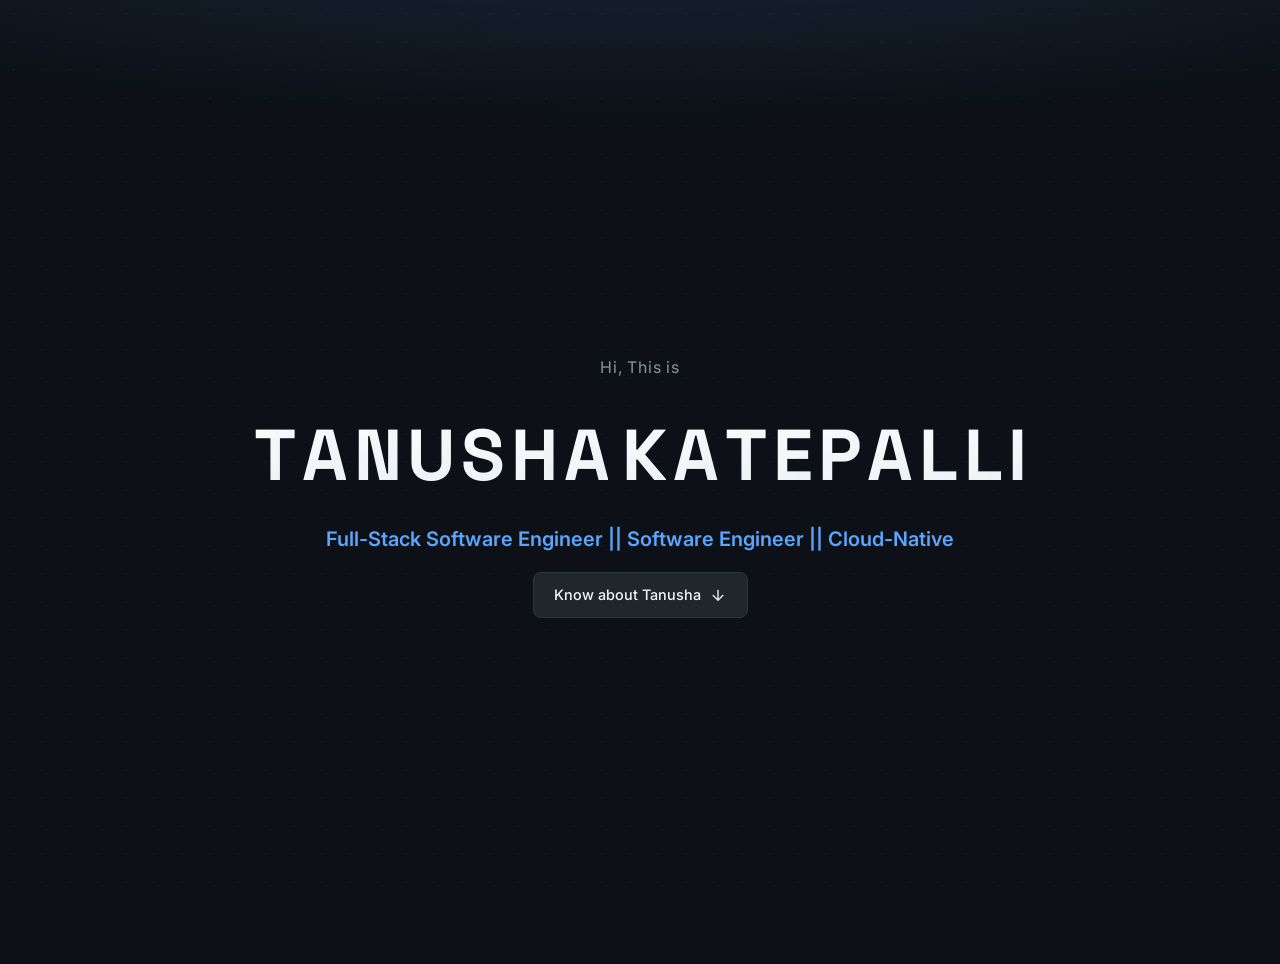
==== index.html @ 3b88a1b9 "Launch portfolio with AI chatbot and responsive design Add portfolio site with AI chatbot, styles, a" ====
<!DOCTYPE html>
<html lang="en" class="scroll-locked">
<head>
  <meta charset="UTF-8">
  <meta name="viewport" content="width=device-width, initial-scale=1.0">
  <meta name="description" content="Tanusha Katepalli - Software Engineer with 4+ years building scalable cloud-native applications. Full-Stack · React · Angular · Java · Go · AWS">
  <meta name="author" content="Tanusha Katepalli">
  <title>Tanusha Katepalli | Software Engineer</title>
  <link rel="preconnect" href="https://fonts.googleapis.com">
  <link rel="preconnect" href="https://fonts.gstatic.com" crossorigin>
  <link href="https://fonts.googleapis.com/css2?family=Inter:wght@400;500;600;700&family=JetBrains+Mono:wght@400;500&family=Space+Grotesk:wght@500;600;700&display=swap" rel="stylesheet">
  <link rel="stylesheet" href="styles.css">
  <!-- Open Graph / Social -->
  <meta property="og:type" content="website">
  <meta property="og:title" content="Tanusha Katepalli | Software Engineer">
  <meta property="og:description" content="Software Engineer with 4+ years building scalable cloud-native applications. Full-Stack · React · Angular · Java · Go · AWS">
  <meta property="og:url" content="https://tanushakatepalli.github.io/">
  <meta property="og:image" content="https://tanushakatepalli.github.io/og-image.png">
  <meta property="og:site_name" content="Tanusha Katepalli Portfolio">
  <meta name="twitter:card" content="summary_large_image">
  <meta name="twitter:title" content="Tanusha Katepalli | Software Engineer">
  <meta name="twitter:description" content="Software Engineer with 4+ years building scalable cloud-native applications.">
  <link rel="icon" type="image/svg+xml" href="favicon.svg">
</head>
<body class="scroll-locked">
  <div class="scroll-progress" aria-hidden="true">
    <div class="scroll-progress-track">
      <div class="scroll-progress-fill" id="scrollProgressFill"></div>
      <div class="scroll-progress-thumb" id="scrollProgressThumb" aria-hidden="true">
        <svg xmlns="http://www.w3.org/2000/svg" viewBox="0 0 24 24" aria-hidden="true">
          <path d="M20 18c1.1 0 2-.9 2-2V6c0-1.1-.9-2-2-2H4c-1.1 0-2 .9-2 2v10c0 1.1.9 2 2 2H0v2h24v-2h-4zM4 6h16v10H4V6z"/>
        </svg>
      </div>
    </div>
  </div>
  <nav class="nav">
    <div class="nav-inner">
      <a href="#" class="nav-logo">TK</a>
      <div class="nav-links">
        <a href="#about">Home</a>
        <a href="#about-content">About</a>
        <a href="#experience">Work</a>
        <a href="#skills">Skills</a>
        <a href="#projects">Projects</a>
        <a href="#contact">Contact</a>
        <a href="mailto:tanusha.katepalli@okstate.edu" class="nav-cta">Email Me</a>
      </div>
    </div>
  </nav>

  <div class="rocket-launch" id="rocketLaunch" aria-hidden="true">
    <span class="rocket-emoji">🚀</span>
    <div class="rocket-trail"></div>
  </div>

  <div class="container">
    <header class="hero" id="about">
      <p class="hero-greeting">Hi, This is</p>
      <h1 class="hero-name">
        <span>T</span><span>A</span><span>N</span><span>U</span><span>S</span><span>H</span><span>A</span>
        <span class="hero-space" aria-hidden="true"> </span>
        <span>K</span><span>A</span><span>T</span><span>E</span><span>P</span><span>A</span><span>L</span><span>L</span><span>I</span>
      </h1>
      <p class="hero-title">Full-Stack Software Engineer || Software Engineer || Cloud-Native</p>
      <div class="hero-cta-wrap">
        <a href="#about-content" class="know-more-btn" id="knowMoreBtn" aria-label="View Tanusha's details">
          <span>Know about Tanusha</span>
          <svg width="18" height="18" viewBox="0 0 24 24" fill="none" stroke="currentColor" stroke-width="2"><path d="M12 5v14M19 12l-7 7-7-7"/></svg>
        </a>
      </div>
    </header>

    <div class="details-panel" id="detailsPanel">
    <nav class="hero-nav hero-nav-revealed">
      <a href="#experience">Work</a>
      <a href="#about-content">About</a>
      <a href="#skills">Skills</a>
      <a href="#projects">Projects</a>
      <a href="#contact">Contact</a>
    </nav>
    <!-- AI Chat - Inline section after hero -->
    <section class="ai-chat-section" id="ai-chat">
      <div class="ai-chat-panel" id="aiChatPanel">
        <div class="ai-chat-header">
          <span class="skill-badge">Ask About Tanusha</span>
        </div>
        <div class="ai-chat-intro">
          Hi! I'm here to answer questions about <strong>Tanusha</strong> - her experience at Viant & Amazon AWS, skills, projects, education, and how to get in touch. Try: "What are her skills?" or "Tell me about her work."
        </div>
        <div class="ai-chat-quicklinks">
          <a href="#experience">Work</a>
          <a href="#about-content">About me</a>
          <a href="#skills">Skills</a>
          <a href="#contact">Contact</a>
        </div>
        <div class="ai-chat-messages" id="aiChatMessages"></div>
        <div class="ai-chat-typing" id="aiChatTyping">
          <span class="ai-chat-typing-emoji">👩‍💻</span>
          <span class="ai-chat-typing-bubble">
            <span class="ai-chat-typing-dot"></span>
            <span class="ai-chat-typing-dot"></span>
            <span class="ai-chat-typing-dot"></span>
          </span>
          <span class="ai-chat-typing-text">typing...</span>
        </div>
        <div class="ai-chat-input-wrap">
          <form id="aiChatForm">
            <input type="text" class="ai-chat-input" id="aiChatInput" placeholder="Ask anything about Tanusha..." autocomplete="off">
            <button type="submit" class="ai-chat-submit" id="aiChatSubmit" title="Send" aria-label="Send message">
              <span class="ai-chat-emoji">👩‍💻</span>
            </button>
          </form>
        </div>
      </div>
    </section>

    <div class="scroll-reveal-content" id="scrollRevealContent">
    <section id="about-content" class="section">
      <h2 class="section-title section-title--about">About</h2>
      <div class="section-content">
      <div class="summary">
        <strong>Building scalable apps, websites, and distributed systems.</strong> Software Engineer with 4+ years of experience across frontend, backend, and cloud. Skilled in React, Angular, Java, Python, Go, GraphQL, and AWS/GCP. Uses AI daily to accelerate development and stay at the forefront as the field blooms. Proven ability to improve system reliability, enhance performance, and deliver high-quality features end-to-end.
      </div>
      <div class="tech-strip">
        <span>React</span><span>Angular</span><span>Java</span><span>Go</span><span>GraphQL</span><span>Python</span><span>AWS</span><span>GCP</span><span>Docker</span><span>Kubernetes</span><span>Playwright</span><span>Selenium</span>
      </div>
      <div class="contact-bar" style="justify-content: center; margin-top: 1.5rem;">
        <span class="contact-link">
          <svg width="16" height="16" viewBox="0 0 24 24" fill="none" stroke="currentColor" stroke-width="2"><path d="M21 10c0 7-9 13-9 13s-9-6-9-13a9 9 0 0 1 18 0z"/><circle cx="12" cy="10" r="3"/></svg>
          Irvine, CA
        </span>
        <a href="mailto:tanusha.katepalli@okstate.edu" class="contact-link">
          <svg width="16" height="16" viewBox="0 0 24 24" fill="none" stroke="currentColor" stroke-width="2"><path d="M4 4h16c1.1 0 2 .9 2 2v12c0 1.1-.9 2-2 2H4c-1.1 0-2-.9-2-2V6c0-1.1.9-2 2-2z"/><polyline points="22,6 12,13 2,6"/></svg>
          Email
        </a>
        <a href="tel:+14053853346" class="contact-link">
          <svg width="16" height="16" viewBox="0 0 24 24" fill="none" stroke="currentColor" stroke-width="2"><path d="M22 16.92v3a2 2 0 0 1-2.18 2 19.79 19.79 0 0 1-8.63-3.07 19.5 19.5 0 0 1-6-6 19.79 19.79 0 0 1-3.07-8.67A2 2 0 0 1 4.11 2h3a2 2 0 0 1 2 1.72 12.84 12.84 0 0 0 .7 2.81 2 2 0 0 1-.45 2.11L8.09 9.91a16 16 0 0 0 6 6l1.27-1.27a2 2 0 0 1 2.11-.45 12.84 12.84 0 0 0 2.81.7A2 2 0 0 1 22 16.92z"/></svg>
          Call
        </a>
        <a href="https://linkedin.com/in/tanushakatepalli/" target="_blank" rel="noopener" class="contact-link">
          <svg width="16" height="16" viewBox="0 0 24 24" fill="currentColor"><path d="M20.447 20.452h-3.554v-5.569c0-1.328-.027-3.037-1.852-3.037-1.853 0-2.136 1.445-2.136 2.939v5.667H9.351V9h3.414v1.561h.046c.477-.9 1.637-1.85 3.37-1.85 3.601 0 4.267 2.37 4.267 5.455v6.286zM5.337 7.433c-1.144 0-2.063-.926-2.063-2.065 0-1.138.92-2.063 2.063-2.063 1.14 0 2.064.925 2.064 2.063 0 1.139-.925 2.065-2.064 2.065zm1.782 13.019H3.555V9h3.564v11.452zM22.225 0H1.771C.792 0 0 .774 0 1.729v20.542C0 23.227.792 24 1.771 24h20.451C23.2 24 24 23.227 24 22.271V1.729C24 .774 23.2 0 22.222 0h.003z"/></svg>
          LinkedIn
        </a>
        <a href="https://github.com/ktanusha-git" target="_blank" rel="noopener" class="contact-link">
          <svg width="16" height="16" viewBox="0 0 24 24" fill="currentColor"><path d="M12 0c-6.626 0-12 5.373-12 12 0 5.302 3.438 9.8 8.207 11.387.599.111.793-.261.793-.577v-2.234c-3.338.726-4.033-1.416-4.033-1.416-.546-1.387-1.333-1.756-1.333-1.756-1.089-.745.083-.729.083-.729 1.205.084 1.839 1.237 1.839 1.237 1.07 1.834 2.807 1.304 3.492.997.107-.775.418-1.305.762-1.604-2.665-.305-5.467-1.334-5.467-5.931 0-1.311.469-2.381 1.236-3.221-.124-.303-.535-1.524.117-3.176 0 0 1.008-.322 3.301 1.23.957-.266 1.983-.399 3.003-.404 1.02.005 2.047.138 3.006.404 2.291-1.552 3.297-1.23 3.297-1.23.653 1.653.242 2.874.118 3.176.77.84 1.235 1.911 1.235 3.221 0 4.609-2.807 5.624-5.479 5.921.43.372.823 1.102.823 2.222v3.293c0 .319.192.694.801.576 4.765-1.589 8.199-6.086 8.199-11.386 0-6.627-5.373-12-12-12z"/></svg>
          GitHub
        </a>
      </div>
      </div>
    </section>

    <!-- Hover Cards - Pawel style -->
    <section class="section">
      <h2 class="section-title section-title--highlights">Highlights</h2>
      <div class="section-content">
      <div class="highlight-cards">
        <div class="highlight-card">
          <div class="highlight-card-label">Viant</div>
          <div class="highlight-card-title">Full-Stack · Ad-Tech</div>
          <div class="highlight-card-desc">Led company rebrand, refactored monoliths to Go microservices (42% throughput ↑), built React dashboards, and strengthened DevOps pipelines.</div>
        </div>
        <div class="highlight-card">
          <div class="highlight-card-label">Amazon AWS</div>
          <div class="highlight-card-title">SDE I · Cloud</div>
          <div class="highlight-card-desc">Developed Java microservices, CloudFormation, S3, Lambda. Achieved 100% metric coverage. On-call rotations across DynamoDB, S3.</div>
        </div>
        <div class="highlight-card">
          <div class="highlight-card-label">Research</div>
          <div class="highlight-card-title">OSU · Big Data</div>
          <div class="highlight-card-desc">Built Hadoop, MapReduce, Spark clusters. Conducted distributed computing analysis. Performance tuning and pipeline optimization.</div>
        </div>
      </div>
      </div>
    </section>

    <section class="section" id="experience">
      <h2 class="section-title section-title--experience">Work Experience</h2>
      <div class="section-content">
      <div class="card">
        <div class="card-header">
          <span class="card-title">Mid–Full-Stack Software Engineer</span>
          <span class="card-meta">May 2023 – Present</span>
        </div>
        <div class="card-subtitle">Viant · Irvine, California</div>
        <ul>
          <li>Managed and enhanced the Viant ad-tech platform, delivering full-stack features across Angular/React, Java, and Go while integrating backend microservices and data pipelines in AWS/GCP</li>
          <li>Led company-wide rebranding from "Adelphic" → "Viant", implementing large-scale changes across frontend, backend, and microservices; coordinated delivery across multiple engineering teams</li>
          <li>Served as Technical Project Lead for Data Integration & Ad-Targeting; translated SRS requirements into tasks, guided engineers, collaborated with Product, and successfully launched a high-impact customer-facing release</li>
          <li>Improved platform reliability by resolving customer issues during on-call rotations and performing deep debugging using AWS CloudWatch, DynamoDB, GCP logs, and distributed tracing tools</li>
          <li>Refactored monolithic Java services into Golang-based microservices, improving platform throughput by <span class="highlight">42%</span> and reducing latency using AWS Lambda, API Gateway, and EventBridge</li>
          <li>Migrated legacy workloads to serverless Go microservices, achieving full feature parity, enhancing scalability, and reducing infrastructure overhead by <span class="highlight">35%</span></li>
          <li>Built responsive React.js dashboards with Redux for campaign analytics, improving UI speed and API communication efficiency by <span class="highlight">50%</span></li>
          <li>Implemented OpenTelemetry in Go services to standardize observability, cutting incident resolution time by <span class="highlight">30%</span> and improving system visibility for engineering teams</li>
          <li>Strengthened DevOps pipelines by integrating Jenkins-based CI/CD automation and IAM-driven access controls, reducing deployment cycle time from hours to minutes</li>
        </ul>
      </div>
      <div class="card">
        <div class="card-header">
          <span class="card-title">Software Developer Engineer I</span>
          <span class="card-meta">Feb 2022 – Apr 2023</span>
        </div>
        <div class="card-subtitle">Amazon, AWS · Seattle</div>
        <ul>
          <li>Developed and maintained scalable Java-based microservices with strong focus on requirement clarification, high-quality code, unit/integration testing, logging, dashboards, and CI/CD deployment pipelines</li>
          <li>Improved security and platform reliability by resolving AppSec tickets and building CloudFormation-based EC2 security infrastructure integrated with Amazon S3</li>
          <li>Built metric-driven traffic analysis using Java and AWS CloudWatch, enabling OPS teams to quickly identify load patterns and streamline operational workflows</li>
          <li>Designed and delivered an asynchronous feature service using Java, AWS Lambda, and S3, implementing SDC configurations (JSON/Ruby) to automate allow-listing and account-ID configuration for internal teams</li>
          <li>Enhanced monitoring accuracy by developing Input Metrics (Document Entity Density & Document Input Metrics) using Java and CloudWatch, achieving <span class="highlight">100%</span> metric reporting coverage</li>
          <li>Supported production systems through on-call rotations, proactively resolving canary failures and customer-impacting issues across AWS services including DynamoDB, S3, and Lambda</li>
        </ul>
      </div>
      <div class="card">
        <div class="card-header">
          <span class="card-title">Research Assistant</span>
          <span class="card-meta">Aug 2021 – Dec 2021</span>
        </div>
        <div class="card-subtitle">Oklahoma State University · Stillwater</div>
        <ul>
          <li>Built and managed Hadoop, MapReduce, and Spark clusters to support large-scale data processing and performance benchmarking</li>
          <li>Conducted experimental analysis on distributed computing workloads, focusing on throughput, latency, and resource optimization</li>
          <li>Performed cluster performance tuning, including memory profiling, job scheduling adjustments, and improving data pipeline efficiency</li>
          <li>Collaborated with faculty and graduate researchers to design experiments, collect results, and document findings for academic reports</li>
        </ul>
      </div>
      <div class="card">
        <div class="card-header">
          <span class="card-title">Teaching Assistant</span>
          <span class="card-meta">Aug 2020 – May 2021</span>
        </div>
        <div class="card-subtitle">Oklahoma State University · Stillwater</div>
        <ul>
          <li>Supported instruction for CS 1113 and CS 2133 by conducting weekly lab sessions and clarifying core programming concepts</li>
          <li>Held office hours to assist students with assignments, debugging, and exam grading</li>
          <li>Evaluated coursework, assignments, and examinations with consistent grading standards</li>
          <li>Collaborated with instructors to improve lab materials and enhance student learning experience</li>
        </ul>
      </div>
      </div>
    </section>

    <section class="section" id="skills">
      <div class="section-content section-content--skills">
      <div class="tech-stack-hero">
        <div class="tech-stack-bg">
          <div class="tech-stack-grid"></div>
        </div>
        <p class="tech-stack-label">TECH STACK</p>
        <h2 class="tech-stack-title">My <span class="tech-stack-gradient">Skills</span></h2>
        <div class="tech-see-more-wrap">
        <a href="https://github.com/ktanusha-git" target="_blank" rel="noopener" class="tech-see-more">
          <svg width="20" height="20" viewBox="0 0 24 24" fill="currentColor"><path d="M12 0c-6.626 0-12 5.373-12 12 0 5.302 3.438 9.8 8.207 11.387.599.111.793-.261.793-.577v-2.234c-3.338.726-4.033-1.416-4.033-1.416-.546-1.387-1.333-1.756-1.333-1.756-1.089-.745.083-.729.083-.729 1.205.084 1.839 1.237 1.839 1.237 1.07 1.834 2.807 1.304 3.492.997.107-.775.418-1.305.762-1.604-2.665-.305-5.467-1.334-5.467-5.931 0-1.311.469-2.381 1.236-3.221-.124-.303-.535-1.524.117-3.176 0 0 1.008-.322 3.301 1.23.957-.266 1.983-.399 3.003-.404 1.02.005 2.047.138 3.006.404 2.291-1.552 3.297-1.23 3.297-1.23.653 1.653.242 2.874.118 3.176.77.84 1.235 1.911 1.235 3.221 0 4.609-2.807 5.624-5.479 5.921.43.372.823 1.102.823 2.222v3.293c0 .319.192.694.801.576 4.765-1.589 8.199-6.086 8.199-11.386 0-6.627-5.373-12-12-12z"/></svg>
          See More Projects
          <svg width="14" height="14" viewBox="0 0 24 24" fill="none" stroke="currentColor" stroke-width="2"><path d="M7 17L17 7M17 7h-10v10"/></svg>
        </a>
        </div>
        <div class="tech-marquee-speed">
          <span class="tech-marquee-speed-label">Speed:</span>
          <button type="button" class="tech-marquee-speed-btn" data-speed="3">3s</button>
          <button type="button" class="tech-marquee-speed-btn" data-speed="5">5s</button>
          <button type="button" class="tech-marquee-speed-btn active" data-speed="7">7s</button>
          <button type="button" class="tech-marquee-speed-btn" data-speed="10">10s</button>
          <button type="button" class="tech-marquee-speed-btn" data-speed="15">15s</button>
        </div>
        <div class="tech-marquee-wrap">
          <div class="tech-marquee" id="techMarquee">
            <!-- Populated from resume.js -->
          </div>
        </div>
        <div class="tech-stack-skills">
          <div class="skills-grid">
        <div class="skill-group">
          <div class="skill-group-title">Languages</div>
          <div class="skill-tags">
            <span class="skill-tag">Java</span>
            <span class="skill-tag">Python</span>
            <span class="skill-tag">Go</span>
            <span class="skill-tag">TypeScript</span>
            <span class="skill-tag">JavaScript</span>
            <span class="skill-tag">Kotlin</span>
            <span class="skill-tag">Swift</span>
          </div>
        </div>
        <div class="skill-group">
          <div class="skill-group-title">Cloud & Infra</div>
          <div class="skill-tags">
            <span class="skill-tag">AWS</span>
            <span class="skill-tag">GCP</span>
            <span class="skill-tag">Lambda</span>
            <span class="skill-tag">S3</span>
            <span class="skill-tag">CloudFormation</span>
            <span class="skill-tag">Docker</span>
            <span class="skill-tag">Kubernetes</span>
            <span class="skill-tag">Terraform</span>
            <span class="skill-tag">Jenkins</span>
            <span class="skill-tag">CI/CD</span>
          </div>
        </div>
        <div class="skill-group">
          <div class="skill-group-title">Frontend</div>
          <div class="skill-tags">
            <span class="skill-tag">React</span>
            <span class="skill-tag">Angular</span>
            <span class="skill-tag">Redux</span>
            <span class="skill-tag">HTML5</span>
            <span class="skill-tag">CSS3</span>
            <span class="skill-tag">SASS</span>
            <span class="skill-tag">jQuery</span>
          </div>
        </div>
        <div class="skill-group">
          <div class="skill-group-title">Backend</div>
          <div class="skill-tags">
            <span class="skill-tag">Spring Boot</span>
            <span class="skill-tag">Hibernate</span>
            <span class="skill-tag">Node.js</span>
            <span class="skill-tag">Express</span>
            <span class="skill-tag">GraphQL</span>
            <span class="skill-tag">REST APIs</span>
            <span class="skill-tag">Microservices</span>
          </div>
        </div>
        <div class="skill-group">
          <div class="skill-group-title">Data</div>
          <div class="skill-tags">
            <span class="skill-tag">MySQL</span>
            <span class="skill-tag">PostgreSQL</span>
            <span class="skill-tag">DynamoDB</span>
            <span class="skill-tag">MongoDB</span>
            <span class="skill-tag">NoSQL</span>
          </div>
        </div>
        <div class="skill-group">
          <div class="skill-group-title">DevOps & Tools</div>
          <div class="skill-tags">
            <span class="skill-tag">Git</span>
            <span class="skill-tag">Maven</span>
            <span class="skill-tag">Gradle</span>
            <span class="skill-tag">CloudWatch</span>
            <span class="skill-tag">OpenTelemetry</span>
          </div>
        </div>
        <div class="skill-group">
          <div class="skill-group-title">Testing</div>
          <div class="skill-tags">
            <span class="skill-tag">JUnit</span>
            <span class="skill-tag">Jest</span>
            <span class="skill-tag">Playwright</span>
            <span class="skill-tag">Selenium</span>
            <span class="skill-tag">Unit Testing</span>
            <span class="skill-tag">Integration Testing</span>
          </div>
        </div>
        <div class="skill-group">
          <div class="skill-group-title">Big Data</div>
          <div class="skill-tags">
            <span class="skill-tag">Hadoop</span>
            <span class="skill-tag">Spark</span>
            <span class="skill-tag">MapReduce</span>
          </div>
        </div>
          </div>
        </div>
      </div>
      </div>
    </section>

    <section class="section" id="education">
      <h2 class="section-title section-title--education">Education</h2>
      <div class="section-content">
      <div class="edu-card">
        <div><span class="edu-degree">Master of Data Science (CS)</span><br><span class="edu-school">Lindsey Wilson University</span></div>
        <span class="edu-date">Oct 2024 – May 2026</span>
      </div>
      <div class="edu-card">
        <div><span class="edu-degree">Master of Science (CS)</span><br><span class="edu-school">Oklahoma State University</span></div>
        <span class="edu-date">Jan 2020 – Dec 2021</span>
      </div>
      <div class="edu-card">
        <div><span class="edu-degree">Bachelor of Engineering (CS)</span><br><span class="edu-school">Pondicherry University</span></div>
        <span class="edu-date">Aug 2015 – May 2019</span>
      </div>
      </div>
    </section>

    <section class="section" id="projects">
      <h2 class="section-title section-title--projects">Featured Projects</h2>
      <div class="section-content">
      <div class="project-grid">
        <article class="project-card-hareesh">
          <h3 class="project-card-hareesh-title">Splitwise-Style Expense Tracking App</h3>
          <p class="project-card-hareesh-desc">Full-featured iOS expense-sharing app with Swift: real-time balance tracking, simplified settlements, contact syncing. MVC architecture with view controllers for groups, transactions, and reminders. Intuitive UI for splitting bills, viewing balances, and automating reminders.</p>
          <div class="project-card-hareesh-tags">
            <span>Swift</span>
            <span>iOS</span>
            <span>MVC</span>
            <span>UIKit</span>
          </div>
        </article>
        <article class="project-card-hareesh">
          <h3 class="project-card-hareesh-title">Yelp Rating Prediction</h3>
          <p class="project-card-hareesh-desc">End-to-end ML pipeline: bag-of-words, TF-IDF, word embeddings → Naive Bayes & SVM classifiers. GraphQL API to expose prediction results and review insights. React interface for predicted ratings and analytics with model comparison and error analysis.</p>
          <div class="project-card-hareesh-tags">
            <span>Python</span>
            <span>React</span>
            <span>GraphQL</span>
            <span>TF-IDF</span>
            <span>Naive Bayes</span>
            <span>SVM</span>
          </div>
        </article>
      </div>
      </div>
    </section>

    <!-- More to Explore - Pawel style -->
    <section class="section">
        <h2 class="section-title section-title--explore">More to Explore</h2>
      <div class="section-content">
      <div class="explore-grid">
        <a href="#experience" class="explore-card">
          <span class="explore-title">Work Experience</span>
          <span class="explore-desc">Full career history at Viant, Amazon AWS, OSU</span>
          <span class="explore-arrow">→</span>
        </a>
        <a href="#education" class="explore-card">
          <span class="explore-title">Education</span>
          <span class="explore-desc">MS Data Science, MS CS, B.E. Computer Science</span>
          <span class="explore-arrow">→</span>
        </a>
        <a href="https://linkedin.com/in/tanushakatepalli/" target="_blank" rel="noopener" class="explore-card">
          <span class="explore-title">LinkedIn</span>
          <span class="explore-desc">Connect and view full profile</span>
          <span class="explore-arrow">→</span>
        </a>
      </div>
      </div>
    </section>

    <section class="section" id="contact">
      <div class="section-content">
      <div class="cta-section">
        <h3>Let's Connect</h3>
        <p>Open to full-stack, backend, Software Engineer, and platform engineering opportunities.</p>
        <div class="cta-buttons">
          <a href="mailto:tanusha.katepalli@okstate.edu" class="btn btn-primary">
            <svg width="18" height="18" viewBox="0 0 24 24" fill="none" stroke="currentColor" stroke-width="2"><path d="M4 4h16c1.1 0 2 .9 2 2v12c0 1.1-.9 2-2 2H4c-1.1 0-2-.9-2-2V6c0-1.1.9-2 2-2z"/><polyline points="22,6 12,13 2,6"/></svg>
            Email Me
          </a>
          <a href="https://linkedin.com/in/tanushakatepalli/" target="_blank" rel="noopener" class="btn btn-secondary">
            <svg width="18" height="18" viewBox="0 0 24 24" fill="currentColor"><path d="M20.447 20.452h-3.554v-5.569c0-1.328-.027-3.037-1.852-3.037-1.853 0-2.136 1.445-2.136 2.939v5.667H9.351V9h3.414v1.561h.046c.477-.9 1.637-1.85 3.37-1.85 3.601 0 4.267 2.37 4.267 5.455v6.286zM5.337 7.433c-1.144 0-2.063-.926-2.063-2.065 0-1.138.92-2.063 2.063-2.063 1.14 0 2.064.925 2.064 2.063 0 1.139-.925 2.065-2.064 2.065zm1.782 13.019H3.555V9h3.564v11.452zM22.225 0H1.771C.792 0 0 .774 0 1.729v20.542C0 23.227.792 24 1.771 24h20.451C23.2 24 24 23.227 24 22.271V1.729C24 .774 23.2 0 22.222 0h.003z"/></svg>
            Connect on LinkedIn
          </a>
        </div>
      </div>
      </div>
    </section>

    <footer class="site-footer">
      <p>© 2026 Tanusha Katepalli · Built with HTML, CSS & JavaScript</p>
    </footer>
    </div>
    <!-- end scroll-reveal-content -->
  </div>
  <script src="resume.js"></script>
  <script src="main.js"></script>

</body>
</html>
---- styles.css ----
:root {
  --bg: #0d1117;
  --bg-elevated: #161b22;
  --surface: #21262d;
  --surface-hover: #30363d;
  --text: #f0f6fc;
  --text-muted: #8b949e;
  --accent: #58a6ff;
  --accent-glow: rgba(88, 166, 255, 0.15);
  --green: #3fb950;
  --border: #30363d;
  --radius: 8px;
  --radius-lg: 12px;
  --transition: 0.2s ease;
}
*, *::before, *::after { box-sizing: border-box; margin: 0; padding: 0; }
html { scroll-behavior: smooth; scroll-padding-top: 5rem; }
html.scroll-locked, body.scroll-locked {
  overflow: hidden !important;
  height: 100% !important;
  overscroll-behavior: none;
}
body.scroll-locked .nav,
body.scroll-locked .scroll-progress,
body.scroll-locked .rocket-launch,
body.scroll-locked .container > *:not(header) {
  display: none !important;
}
body.scroll-locked .hero {
  min-height: 100vh;
}
body {
  font-family: 'Inter', -apple-system, BlinkMacSystemFont, sans-serif;
  background: var(--bg);
  color: var(--text);
  line-height: 1.65;
  min-height: 100vh;
  -webkit-font-smoothing: antialiased;
}
body::before {
  content: "";
  position: fixed;
  top: 0; left: 0; right: 0; bottom: 0;
  background-image: radial-gradient(rgba(88, 166, 255, 0.06) 1px, transparent 1px);
  background-size: 28px 28px;
  pointer-events: none;
  z-index: 0;
}
body::after {
  content: "";
  position: fixed;
  top: 0; left: 0; right: 0; height: 400px;
  background: radial-gradient(ellipse 80% 50% at 50% -20%, var(--accent-glow), transparent);
  pointer-events: none;
  z-index: 0;
}

/* Navigation */
.nav {
  position: fixed;
  top: 0; left: 0; right: 0;
  z-index: 100;
  background: rgba(13, 17, 23, 0.92);
  backdrop-filter: blur(16px);
  border-bottom: 1px solid var(--border);
  box-shadow: 0 1px 0 rgba(88, 166, 255, 0.06);
  padding: 0.85rem 1.5rem;
}
.nav-inner {
  max-width: 780px;
  margin: 0 auto;
  display: flex;
  align-items: center;
  justify-content: space-between;
  flex-wrap: wrap;
  gap: 0.5rem;
}
.nav-logo {
  font-weight: 700;
  font-size: 1.25rem;
  letter-spacing: 0.05em;
  color: var(--text);
  text-decoration: none;
  padding: 0.35rem 0.6rem;
  border-radius: var(--radius);
  border: 1px solid transparent;
  transition: all var(--transition);
}
.nav-logo:hover {
  color: var(--accent);
  border-color: rgba(88, 166, 255, 0.3);
  text-shadow: 0 0 20px rgba(88, 166, 255, 0.3);
}
.nav-links {
  display: flex;
  gap: 0.35rem;
  flex-wrap: wrap;
}
.nav-links a {
  padding: 0.5rem 0.9rem;
  color: var(--text-muted);
  text-decoration: none;
  font-size: 0.9rem;
  font-weight: 500;
  border-radius: 8px;
  border: 1px solid transparent;
  background: rgba(255, 255, 255, 0.02);
  transition: all 0.2s ease;
}
.nav-links a:hover {
  color: var(--accent);
  background: rgba(88, 166, 255, 0.08);
  border-color: rgba(88, 166, 255, 0.2);
}
.nav-links a:focus-visible,
.nav-logo:focus-visible {
  outline: none;
  box-shadow: 0 0 0 2px var(--accent);
}
.nav-cta {
  background: linear-gradient(135deg, var(--accent) 0%, #4a9eff 100%) !important;
  color: #fff !important;
  font-weight: 600 !important;
  padding: 0.5rem 1.1rem !important;
  border-radius: 8px !important;
  border: none !important;
  box-shadow: 0 2px 8px rgba(88, 166, 255, 0.35), 0 1px 2px rgba(0, 0, 0, 0.2) !important;
  transition: all 0.2s ease !important;
}
.nav-cta:hover {
  background: linear-gradient(135deg, #79c0ff 0%, #58a6ff 100%) !important;
  color: #fff !important;
  box-shadow: 0 4px 16px rgba(88, 166, 255, 0.45), 0 2px 4px rgba(0, 0, 0, 0.2) !important;
  transform: translateY(-1px);
}

.container {
  position: relative;
  z-index: 1;
  max-width: 900px;
  margin: 0 auto;
  padding: 0 1.5rem 4rem;
}

/* Hero - pawelszostak style */
.hero {
  min-height: 85vh;
  display: flex;
  flex-direction: column;
  justify-content: center;
  align-items: center;
  text-align: center;
  padding: 6rem 1.5rem 1.5rem;
}
.hero-greeting {
  font-size: 1rem;
  color: var(--text-muted);
  margin-bottom: 1rem;
  letter-spacing: 0.05em;
  animation: greetingFade 1.5s ease-in-out infinite;
}
@keyframes greetingFade {
  0%, 100% { opacity: 0.4; }
  50% { opacity: 1; }
}
.hero-name {
  font-family: 'Space Grotesk', 'Inter', sans-serif;
  font-size: clamp(2.5rem, 8vw, 4.5rem);
  font-weight: 700;
  letter-spacing: -0.02em;
  margin-bottom: 0.5rem;
  display: flex;
  flex-wrap: wrap;
  justify-content: center;
  gap: 0.1em;
  position: relative;
  overflow: hidden;
}
.hero-name::after {
  content: "";
  position: absolute;
  top: 0; left: -100%;
  width: 60%;
  height: 100%;
  background: linear-gradient(90deg, transparent, rgba(88, 166, 255, 0.35), transparent);
  animation: nameShimmer 3.5s ease-in-out infinite;
  pointer-events: none;
  z-index: 1;
}
@keyframes nameShimmer {
  0% { left: -100%; }
  50% { left: 150%; }
  100% { left: -100%; }
}
.hero-space { display: inline; width: auto; }
.hero-name span:not(.hero-space) {
  display: inline-block;
  position: relative;
  z-index: 0;
  background: linear-gradient(135deg, #fff 0%, #e6edf3 100%);
  -webkit-background-clip: text;
  -webkit-text-fill-color: transparent;
  background-clip: text;
}
.hero-title {
  font-size: 1.25rem;
  color: var(--accent);
  font-weight: 600;
  margin-bottom: 1rem;
}
.hero-nav {
  display: flex;
  flex-wrap: wrap;
  justify-content: center;
  gap: 0.75rem;
  margin: 0 auto 1.5rem;
  padding: 1rem 1.25rem;
  max-width: 560px;
  background: linear-gradient(180deg, var(--surface) 0%, var(--bg-elevated) 100%);
  border: 1px solid var(--border);
  border-radius: var(--radius-lg);
  box-shadow: 0 4px 16px rgba(0, 0, 0, 0.25), 0 0 0 1px rgba(88, 166, 255, 0.08), inset 0 1px 0 rgba(255, 255, 255, 0.04);
}
.hero-nav a {
  color: var(--text);
  text-decoration: none;
  font-size: 0.9rem;
  font-weight: 500;
  letter-spacing: 0.02em;
  padding: 0.6rem 1.25rem;
  background: var(--bg-elevated);
  border: 1px solid var(--border);
  border-radius: var(--radius);
  box-shadow: 0 1px 2px rgba(0, 0, 0, 0.2);
  transition: all 0.2s ease;
  position: relative;
}
.hero-nav a::before {
  content: "";
  position: absolute;
  left: 0;
  top: 50%;
  transform: translateY(-50%);
  width: 3px;
  height: 0;
  background: linear-gradient(180deg, var(--accent), var(--green));
  border-radius: 0 2px 2px 0;
  transition: height 0.2s ease;
}
.hero-nav a:hover {
  color: var(--accent);
  border-color: rgba(88, 166, 255, 0.4);
  background: rgba(88, 166, 255, 0.06);
  box-shadow: 0 2px 8px rgba(88, 166, 255, 0.15);
}
.hero-nav a:hover::before {
  height: 60%;
}
.hero-nav a:focus-visible,
.know-more-btn:focus-visible {
  outline: none;
  box-shadow: 0 0 0 2px var(--accent);
}
.hero-nav-revealed {
  margin-top: 0.25rem;
}
.hero-cta-wrap {
  display: flex;
  flex-direction: column;
  align-items: center;
  gap: 0.5rem;
}
.hero-chatbot-hint {
  display: flex;
  flex-wrap: wrap;
  align-items: center;
  justify-content: center;
  gap: 0.5rem;
  font-size: 0.8rem;
  color: var(--text-muted);
}
.hero-chatbot-text {
  opacity: 0.9;
}
.know-more-btn {
  display: inline-flex;
  align-items: center;
  gap: 0.5rem;
  padding: 0.65rem 1.25rem;
  background: var(--surface);
  border: 1px solid var(--border);
  border-radius: var(--radius);
  color: var(--text);
  font-size: 0.9rem;
  font-weight: 500;
  text-decoration: none;
  transition: all var(--transition);
  animation: knowMoreBounce 2.5s ease-in-out infinite;
}
.know-more-btn:hover {
  background: var(--surface-hover);
  border-color: var(--accent);
  color: var(--accent);
}
.know-more-btn svg { flex-shrink: 0; opacity: 0.9; }
@keyframes knowMoreBounce {
  0%, 100% { transform: translateY(0); }
  50% { transform: translateY(4px); }
}

/* Rocket launch + details panel */
.rocket-launch {
  position: fixed;
  bottom: 50%;
  left: 50%;
  transform: translate(-50%, 50%);
  z-index: 200;
  pointer-events: none;
  opacity: 0;
  transition: opacity 0.2s;
}
.rocket-launch.launching {
  opacity: 1;
  animation: rocketFly 1.8s cubic-bezier(0.2, 0.8, 0.2, 1) forwards;
}
.rocket-emoji {
  font-size: 5rem;
  display: block;
  filter: drop-shadow(0 0 12px rgba(88, 166, 255, 0.6));
  animation: rocketTilt 1.8s ease-in-out forwards;
}
.rocket-trail {
  position: absolute;
  bottom: -20px;
  left: 50%;
  transform: translateX(-50%);
  width: 4px;
  height: 30px;
  background: linear-gradient(to top, rgba(255, 150, 50, 0.8), transparent);
  border-radius: 2px;
  opacity: 0;
}
.rocket-launch.launching .rocket-trail {
  animation: trailFade 1.8s ease-out forwards;
}
@keyframes rocketFly {
  0% { bottom: 50%; transform: translate(-50%, 50%); opacity: 1; }
  100% { bottom: 110%; transform: translate(-50%, 50%); opacity: 0; }
}
@keyframes rocketTilt {
  0% { transform: rotate(-45deg); }
  30% { transform: rotate(-50deg) scale(1.1); }
  100% { transform: rotate(-45deg) scale(0.8); }
}
@keyframes trailFade {
  0% { opacity: 1; height: 30px; }
  100% { opacity: 0; height: 60px; }
}
.details-panel {
  max-height: 0;
  overflow: hidden;
  opacity: 0;
  transform: translateY(30px);
  transition: none;
}
.details-panel.revealed {
  max-height: 50000px;
  overflow: visible;
  opacity: 1;
  transform: translateY(0);
  transition: max-height 1.2s cubic-bezier(0.2, 0.8, 0.2, 1), opacity 0.8s ease-out, transform 1s cubic-bezier(0.2, 0.8, 0.2, 1);
}
.scroll-reveal-content {
  display: none;
  max-height: 0;
  overflow: hidden;
  opacity: 0;
  transition: max-height 1s cubic-bezier(0.2, 0.8, 0.2, 1), opacity 0.6s ease-out;
}
.scroll-reveal-content.revealed {
  display: block;
  max-height: none;
  overflow: visible;
  opacity: 1;
}
.scroll-reveal-content.revealed .section .section-content {
  max-height: none;
  opacity: 1;
  overflow: visible;
}
.scroll-reveal-content.revealed .section .section-title {
  transform: translateX(0);
  opacity: 1;
}
.scroll-reveal-content.revealed .section .section-title::before {
  transform: translateX(0);
}
@keyframes bounce {
  0%, 100% { transform: translateY(0); }
  50% { transform: translateY(6px); }
}

/* AI Chat - Inline section after hero */
.ai-chat-section {
  margin: 0 auto 2.5rem;
  max-width: 560px;
  width: 100%;
  padding: 0 0.5rem;
  box-sizing: border-box;
}
.ai-chat-panel {
  width: 100%;
  max-width: 560px;
  margin: 0 auto;
  height: 420px;
  max-height: 55vh;
  background: var(--bg-elevated);
  border: 1px solid var(--accent);
  border-radius: 16px;
  overflow: hidden;
  box-shadow: 0 4px 6px rgba(0, 0, 0, 0.3), 0 10px 40px rgba(0, 0, 0, 0.4), 0 0 0 1px rgba(0, 0, 0, 0.1), 0 0 32px rgba(88, 166, 255, 0.12);
  display: flex;
  flex-direction: column;
}
.ai-chat-header {
  flex-shrink: 0;
  display: flex;
  justify-content: space-between;
  align-items: center;
  padding: 0.5rem 1rem;
  border-bottom: 1px solid var(--border);
}
.ai-chat-header .skill-badge {
  font-size: 0.75rem;
  font-weight: 600;
  letter-spacing: 0.08em;
  color: var(--accent);
}
.ai-chat-intro {
  flex-shrink: 0;
  padding: 0.5rem 1rem;
  font-size: 0.85rem;
  line-height: 1.5;
  color: var(--text-muted);
}
.ai-chat-intro strong { color: var(--text); }
.ai-chat-quicklinks {
  flex-shrink: 0;
  display: flex;
  flex-wrap: wrap;
  gap: 0.4rem;
  padding: 0 1rem 0.5rem;
}
.ai-chat-quicklinks a {
  padding: 0.4rem 0.85rem;
  background: var(--surface);
  border: 1px solid var(--border);
  border-radius: 20px;
  font-size: 0.85rem;
  color: var(--text-muted);
  text-decoration: none;
  transition: all var(--transition);
}
.ai-chat-quicklinks a:hover {
  border-color: var(--accent);
  color: var(--accent);
}
.ai-chat-messages {
  flex: 1;
  min-height: 80px;
  overflow-y: auto;
  overflow-x: hidden;
  padding: 0.75rem 1rem;
  display: none;
  overscroll-behavior: contain;
  -webkit-overflow-scrolling: touch;
}
.ai-chat-messages.active { display: block; }
.ai-chat-messages .msg {
  margin-bottom: 1rem;
}
.ai-chat-messages .msg-user {
  color: var(--accent);
  font-size: 0.9rem;
  margin-bottom: 0.25rem;
}
.ai-chat-messages .msg-bot {
  font-size: 0.9rem;
  color: var(--text-muted);
  line-height: 1.6;
}
.ai-chat-input-wrap {
  flex-shrink: 0;
  padding: 0.5rem 1rem;
  border-top: 1px solid var(--border);
}
.ai-chat-input-wrap form {
  display: flex;
  gap: 0.5rem;
  align-items: center;
}
.ai-chat-input {
  flex: 1;
  padding: 0.65rem 1rem;
  background: var(--surface);
  border: 1px solid var(--border);
  border-radius: var(--radius);
  color: var(--text);
  font-size: 0.9rem;
  font-family: inherit;
}
.ai-chat-input::placeholder { color: var(--text-muted); }
.ai-chat-input:focus {
  outline: none;
  border-color: var(--accent);
}
.ai-chat-input:focus-visible {
  outline: none;
  box-shadow: 0 0 0 2px var(--accent-glow);
}
.ai-chat-submit {
  padding: 0.5rem 0.85rem;
  background: linear-gradient(135deg, var(--accent) 0%, #7c3aed 100%);
  border: none;
  border-radius: 50%;
  width: 44px;
  height: 44px;
  display: flex;
  align-items: center;
  justify-content: center;
  cursor: pointer;
  transition: all var(--transition);
  box-shadow: 0 2px 12px rgba(88, 166, 255, 0.3);
}
.ai-chat-submit:hover {
  background: linear-gradient(135deg, #79c0ff 0%, #8b5cf6 100%);
  box-shadow: 0 4px 16px rgba(88, 166, 255, 0.4);
  transform: scale(1.05);
}
.ai-chat-submit:focus-visible {
  outline: none;
  box-shadow: 0 0 0 3px var(--accent-glow);
}
.ai-chat-emoji {
  font-size: 1.4rem;
  line-height: 1;
  display: inline-block;
  animation: emojiIdle 2.5s ease-in-out infinite;
}
.ai-chat-submit.blink .ai-chat-emoji { animation: emojiReply 0.6s ease-out; }
@keyframes emojiIdle {
  0%, 100% { transform: scale(1) rotate(0deg); }
  25% { transform: scale(1.05) rotate(-3deg); }
  75% { transform: scale(1.05) rotate(3deg); }
}
@keyframes emojiReply {
  0% { transform: scale(1); filter: brightness(1); }
  30% { transform: scale(1.3); filter: brightness(1.3); }
  50% { transform: scale(1.1); filter: brightness(1.2); }
  70% { transform: scale(1.2); filter: brightness(1.1); }
  100% { transform: scale(1); filter: brightness(1); }
}
.ai-chat-typing {
  display: none;
  align-items: center;
  gap: 0.75rem;
  padding: 0.6rem 1rem;
  border-top: 1px solid var(--border);
  background: linear-gradient(90deg, rgba(88, 166, 255, 0.05) 0%, transparent 100%);
}
.ai-chat-typing.visible { display: flex; animation: typingFadeIn 0.3s ease-out; }
@keyframes typingFadeIn {
  from { opacity: 0; transform: translateY(-4px); }
  to { opacity: 1; transform: translateY(0); }
}
.ai-chat-typing-emoji {
  font-size: 1.5rem;
  animation: emojiTyping 0.6s ease-in-out infinite;
}
@keyframes emojiTyping {
  0%, 100% { transform: scale(1) translateY(0); }
  50% { transform: scale(1.08) translateY(-2px); }
}
.ai-chat-typing-bubble {
  display: flex;
  gap: 0.25rem;
  padding: 0.4rem 0.75rem;
  background: var(--bg-elevated);
  border: 1px solid var(--border);
  border-radius: 16px;
  border-bottom-left-radius: 4px;
}
.ai-chat-typing-dot {
  width: 6px;
  height: 6px;
  background: var(--accent);
  border-radius: 50%;
  animation: typingDot 1.4s ease-in-out infinite;
}
.ai-chat-typing-dot:nth-child(1) { animation-delay: 0s; }
.ai-chat-typing-dot:nth-child(2) { animation-delay: 0.2s; }
.ai-chat-typing-dot:nth-child(3) { animation-delay: 0.4s; }
@keyframes typingDot {
  0%, 60%, 100% { transform: scale(0.6); opacity: 0.5; }
  30% { transform: scale(1); opacity: 1; }
}
.ai-chat-typing-text {
  font-size: 0.75rem;
  color: var(--text-muted);
  letter-spacing: 0.05em;
  animation: typingText 1.5s ease-in-out infinite;
}
@keyframes typingText {
  0%, 100% { opacity: 0.5; }
  50% { opacity: 1; }
}
.contact-bar {
  display: flex;
  flex-wrap: wrap;
  justify-content: center;
  gap: 0.5rem;
}
.contact-link {
  display: inline-flex;
  align-items: center;
  gap: 0.5rem;
  padding: 0.5rem 1rem;
  background: var(--surface);
  border: 1px solid var(--border);
  border-radius: var(--radius);
  color: var(--text-muted);
  text-decoration: none;
  font-size: 0.9rem;
  transition: all var(--transition);
}
.contact-link:hover {
  background: var(--surface-hover);
  border-color: var(--accent);
  color: var(--accent);
}
/* Default focus for keyboard users - overridden by specific rules below */
a:focus-visible,
button:focus-visible,
input:focus-visible {
  outline: 2px solid var(--accent);
  outline-offset: 2px;
}
.contact-link:focus-visible,
.explore-card:focus-visible,
.btn:focus-visible,
.ai-chat-quicklinks a:focus-visible,
.project-links a:focus-visible,
.project-card-hareesh-links a:focus-visible {
  outline: none;
  box-shadow: 0 0 0 2px var(--accent);
}
a.contact-link { cursor: pointer; }
span.contact-link { cursor: default; pointer-events: none; }
.contact-link svg { flex-shrink: 0; opacity: 0.8; }

/* Sections */
.summary {
  background: var(--bg-elevated);
  border: 1px solid var(--border);
  border-radius: var(--radius-lg);
  padding: 1.75rem 2rem;
  margin-bottom: 2.5rem;
  font-size: 1rem;
  line-height: 1.75;
  position: relative;
  overflow: hidden;
  transition: all var(--transition);
}
.summary:hover {
  border-color: var(--accent);
  background: rgba(88, 166, 255, 0.04);
  box-shadow: 0 4px 20px rgba(88, 166, 255, 0.12);
}
.summary::before {
  content: "";
  position: absolute;
  left: 0; top: 0; bottom: 0;
  width: 3px;
  background: linear-gradient(180deg, var(--accent), var(--green));
  border-radius: 3px 0 0 3px;
}
.summary strong { color: var(--accent); }
.tech-strip {
  display: flex;
  flex-wrap: wrap;
  justify-content: center;
  gap: 0.75rem;
  margin-top: 1.5rem;
  font-family: 'JetBrains Mono', monospace;
  font-size: 0.85rem;
  color: var(--text-muted);
}
.tech-strip span {
  padding: 0.35rem 0.65rem;
  background: var(--surface);
  border: 1px solid var(--border);
  border-radius: 4px;
}
.section {
  margin-bottom: 2.5rem;
  scroll-margin-top: 5rem;
}
header[id], section[id] {
  scroll-margin-top: 5rem;
}
.section-title {
  display: flex;
  align-items: center;
  gap: 0.75rem;
  width: 100%;
  font-size: 0.8rem;
  font-weight: 600;
  text-transform: uppercase;
  letter-spacing: 0.1em;
  color: var(--text-muted);
  margin-bottom: 1.25rem;
  position: relative;
  transform: translateX(-60px);
  opacity: 0.6;
  transition: transform 0.6s cubic-bezier(0.2, 0.8, 0.2, 1), opacity 0.5s ease-out;
}
.section.in-view .section-title,
.section.has-viewed .section-title {
  transform: translateX(0);
  opacity: 1;
}
.section-title::before {
  font-family: 'JetBrains Mono', monospace;
  color: var(--accent);
  content: "»»";
  font-size: 0.9rem;
  letter-spacing: -0.05em;
  text-shadow: 0 0 6px rgba(88, 166, 255, 0.5);
  transform: translateX(-15px);
  transition: transform 0.6s cubic-bezier(0.2, 0.8, 0.2, 1);
}
.section.in-view .section-title::before,
.section.has-viewed .section-title::before {
  transform: translateX(0);
}
.section-title::after {
  content: "";
  margin-left: auto;
  width: 5px;
  height: 5px;
  background: var(--text-muted);
  border-radius: 50%;
  opacity: 0.5;
  box-shadow: 8px 0 0 0 rgba(139, 148, 158, 0.5);
}
.section-content {
  max-height: 0;
  overflow: hidden;
  opacity: 0;
  transition: max-height 0.8s cubic-bezier(0.2, 0.8, 0.2, 1), opacity 0.6s ease-out;
}
.section.in-view .section-content,
.section.has-viewed .section-content {
  max-height: none;
  opacity: 1;
  overflow: visible;
}
.card {
  background: var(--bg-elevated);
  border: 1px solid var(--border);
  border-radius: var(--radius-lg);
  padding: 1.5rem 1.75rem;
  margin-bottom: 1rem;
  transition: all var(--transition);
}
.card:hover {
  border-color: var(--accent);
  box-shadow: 0 4px 20px rgba(88, 166, 255, 0.15);
  background: rgba(88, 166, 255, 0.04);
}
.card-header {
  display: flex;
  flex-wrap: wrap;
  justify-content: space-between;
  align-items: baseline;
  gap: 0.5rem;
  margin-bottom: 0.5rem;
}
.card-title { font-weight: 600; font-size: 1.05rem; }
.card-meta {
  font-family: 'JetBrains Mono', monospace;
  font-size: 0.8rem;
  color: var(--text-muted);
}
.card-subtitle {
  color: var(--accent);
  font-size: 0.95rem;
  margin-bottom: 1rem;
}
.card ul { list-style: none; }
.card li {
  position: relative;
  padding-left: 1.25rem;
  margin-bottom: 0.6rem;
  font-size: 0.95rem;
}
.card li::before {
  content: "›";
  position: absolute;
  left: 0;
  font-family: 'JetBrains Mono', monospace;
  color: var(--accent);
  font-weight: 500;
}
.highlight { color: var(--green); font-weight: 500; }

/* Highlight Cards - Pawel style */
.highlight-cards {
  display: grid;
  grid-template-columns: repeat(auto-fit, minmax(260px, 1fr));
  gap: 1rem;
  padding: 0.5rem 0;
  overflow: visible;
}
.highlight-card {
  background: var(--bg-elevated);
  border: 1px solid var(--border);
  border-radius: var(--radius-lg);
  padding: 1.5rem;
  transition: all var(--transition);
  cursor: default;
}
.highlight-card:hover {
  border-color: var(--accent);
  box-shadow: 0 8px 24px rgba(88, 166, 255, 0.2);
  background: rgba(88, 166, 255, 0.05);
  transform: translateY(-2px);
}
.highlight-card-label {
  font-size: 0.75rem;
  font-weight: 600;
  text-transform: uppercase;
  letter-spacing: 0.1em;
  color: var(--accent);
  margin-bottom: 0.35rem;
}
.highlight-card-title {
  font-weight: 600;
  font-size: 1.05rem;
  margin-bottom: 0.5rem;
}
.highlight-card-desc {
  font-size: 0.9rem;
  color: var(--text-muted);
  line-height: 1.6;
}

/* More to Explore */
.explore-grid {
  display: grid;
  grid-template-columns: repeat(auto-fit, minmax(240px, 1fr));
  gap: 1rem;
}
.explore-card {
  display: flex;
  flex-direction: column;
  gap: 0.35rem;
  padding: 1.25rem;
  background: var(--bg-elevated);
  border: 1px solid var(--border);
  border-radius: var(--radius);
  text-decoration: none;
  color: inherit;
  transition: all var(--transition);
}
.explore-card:hover {
  border-color: var(--accent);
  background: rgba(88, 166, 255, 0.08);
  box-shadow: 0 4px 16px rgba(88, 166, 255, 0.15);
}
.explore-title { font-weight: 600; color: var(--text); }
.explore-desc { font-size: 0.9rem; color: var(--text-muted); }
.explore-arrow { font-size: 1.25rem; color: var(--accent); }

.site-footer {
  text-align: center;
  padding: 2rem;
  font-size: 0.85rem;
  color: var(--text-muted);
  border-top: 1px solid var(--border);
  margin-top: 2rem;
}
/* Tech Stack Hero - orbital layout */
.tech-stack-hero {
  position: relative;
  padding: 0.75rem 2rem 1.5rem;
  margin-bottom: 0;
  border-radius: var(--radius-lg);
  overflow: visible;
}
.tech-stack-bg {
  position: absolute;
  inset: 0;
  background: linear-gradient(135deg, #0d1117 0%, #161b22 50%, #0d1520 100%);
}
.tech-stack-grid {
  position: absolute;
  inset: 0;
  background-image: radial-gradient(rgba(88, 166, 255, 0.08) 1px, transparent 1px);
  background-size: 24px 24px;
}
.tech-see-more {
  display: inline-flex;
  align-items: center;
  gap: 0.35rem;
  padding: 0.35rem 0.75rem;
  background: var(--surface);
  border: 1px solid var(--border);
  border-radius: 8px;
  color: var(--text);
  text-decoration: none;
  font-size: 0.9rem;
  font-weight: 500;
  transition: all var(--transition);
}
.tech-see-more:hover {
  border-color: var(--accent);
  background: rgba(88, 166, 255, 0.1);
  color: var(--accent);
}
.tech-see-more svg:first-child { color: var(--text-muted); }
.tech-see-more:hover svg:first-child { color: var(--accent); }
.tech-see-more-wrap { text-align: center; margin-bottom: 0; }
.tech-stack-label {
  position: relative;
  font-size: 0.75rem;
  font-weight: 600;
  letter-spacing: 0.15em;
  color: var(--text-muted);
  margin-bottom: 0;
  text-align: center;
}
.tech-stack-title {
  position: relative;
  font-size: 2rem;
  font-weight: 700;
  text-align: center;
  margin-bottom: 0;
  animation: headingTextPulse 3s ease-in-out infinite;
}
.tech-stack-gradient {
  background: linear-gradient(90deg, #a78bfa, #ec4899);
  -webkit-background-clip: text;
  -webkit-text-fill-color: transparent;
  background-clip: text;
}
/* Horizontal scrolling marquee - Hareesh style */
.tech-marquee-speed {
  display: flex;
  align-items: center;
  justify-content: center;
  gap: 0.5rem;
  margin-bottom: 0;
  flex-wrap: wrap;
}
.tech-marquee-speed-label {
  font-size: 0.8rem;
  color: var(--text-muted);
  margin-right: 0.25rem;
}
.tech-marquee-speed-btn {
  padding: 0.25rem 0.5rem;
  font-size: 0.75rem;
  font-family: inherit;
  background: var(--surface);
  border: 1px solid var(--border);
  border-radius: 4px;
  color: var(--text-muted);
  cursor: pointer;
  transition: all var(--transition);
}
.tech-marquee-speed-btn:hover,
.tech-marquee-speed-btn.active {
  border-color: var(--accent);
  color: var(--accent);
}
.tech-marquee-speed-btn:focus-visible {
  outline: none;
  box-shadow: 0 0 0 2px var(--accent);
}
.tech-marquee-wrap {
  position: relative;
  overflow: hidden;
  --marquee-duration: 7s;
  mask-image: linear-gradient(to right, transparent, black 3%, black 97%, transparent);
  -webkit-mask-image: linear-gradient(to right, transparent, black 3%, black 97%, transparent);
}
.tech-marquee {
  display: flex;
  gap: 0.5rem;
  width: max-content;
  animation: techScroll var(--marquee-duration) linear infinite;
  will-change: transform;
}
.tech-marquee-icon {
  flex-shrink: 0;
  display: flex;
  align-items: center;
  justify-content: center;
  width: 40px;
  height: 40px;
  padding: 4px;
  transition: transform var(--transition);
}
.tech-marquee-icon:hover { transform: scale(1.1); }
.tech-marquee-icon img {
  width: 100%;
  height: 100%;
  object-fit: contain;
}
@keyframes techScroll {
  0% { transform: translate3d(0, 0, 0); }
  100% { transform: translate3d(-33.333%, 0, 0); }
}
.tech-stack-skills {
  position: relative;
  margin-top: 0;
  margin-bottom: 0;
  padding: 0.25rem 0 1rem;
  border-top: 1px solid rgba(88, 166, 255, 0.15);
}

.skills-grid {
  display: grid;
  grid-template-columns: repeat(auto-fill, minmax(280px, 1fr));
  gap: 1.25rem;
}
.skill-group {
  background: var(--bg-elevated);
  border: 1px solid var(--border);
  border-radius: var(--radius);
  padding: 1rem 1.25rem;
  transition: all var(--transition);
  min-width: 0;
  overflow: visible;
  display: flex;
  flex-direction: column;
}
.skill-group:hover {
  border-color: var(--accent);
  background: rgba(88, 166, 255, 0.05);
  box-shadow: 0 4px 16px rgba(88, 166, 255, 0.12);
}
.skill-group-title {
  font-size: 0.75rem;
  font-weight: 600;
  text-transform: uppercase;
  letter-spacing: 0.08em;
  color: var(--accent);
  margin-bottom: 0.75rem;
  flex-shrink: 0;
}
.skill-tags {
  display: flex;
  flex-wrap: wrap;
  gap: 0.3rem;
  min-width: 0;
  flex: 1;
  align-content: flex-start;
}
.skill-tag {
  font-family: 'JetBrains Mono', monospace;
  font-size: 0.7rem;
  background: var(--surface);
  border: 1px solid var(--border);
  padding: 0.2rem 0.4rem;
  border-radius: 4px;
  color: var(--text-muted);
  flex-shrink: 0;
  white-space: nowrap;
}
.edu-card {
  display: flex;
  flex-wrap: wrap;
  justify-content: space-between;
  align-items: baseline;
  gap: 0.5rem;
  background: var(--bg-elevated);
  border: 1px solid var(--border);
  border-radius: var(--radius);
  padding: 1rem 1.25rem;
  margin-bottom: 0.75rem;
  transition: all var(--transition);
}
.edu-card:hover {
  border-color: var(--accent);
  background: rgba(88, 166, 255, 0.05);
  box-shadow: 0 4px 16px rgba(88, 166, 255, 0.12);
}
.edu-degree { font-weight: 600; }
.edu-school { color: var(--text-muted); font-size: 0.9rem; }
.edu-date { font-family: 'JetBrains Mono', monospace; font-size: 0.8rem; color: var(--accent); }
.project-card {
  background: var(--bg-elevated);
  border: 1px solid var(--border);
  border-radius: var(--radius-lg);
  padding: 1.5rem 1.75rem;
  margin-bottom: 1rem;
  transition: all var(--transition);
}
.project-card:hover {
  border-color: var(--accent);
  background: rgba(88, 166, 255, 0.04);
  box-shadow: 0 4px 20px rgba(88, 166, 255, 0.15);
}
.section-subtitle {
  color: var(--text-muted);
  font-size: 0.95rem;
  margin-bottom: 1.5rem;
}
.featured-project { position: relative; padding-left: 3.5rem; }
.project-number {
  position: absolute;
  left: 1.5rem;
  top: 1.5rem;
  font-family: 'JetBrains Mono', monospace;
  font-size: 0.85rem;
  font-weight: 600;
  color: var(--accent);
}
.project-type {
  font-size: 0.75rem;
  font-weight: 600;
  text-transform: uppercase;
  letter-spacing: 0.08em;
  color: var(--text-muted);
  margin-bottom: 0.35rem;
}
.project-title { font-weight: 600; margin-bottom: 0.75rem; color: var(--text); }
.project-links {
  display: flex;
  flex-wrap: wrap;
  gap: 0.5rem;
  margin-top: 1rem;
}
.project-links a {
  display: inline-flex;
  align-items: center;
  gap: 0.35rem;
  font-size: 0.85rem;
  color: var(--accent);
  text-decoration: none;
  padding: 0.35rem 0.65rem;
  border: 1px solid var(--border);
  border-radius: 4px;
  transition: all var(--transition);
}
.project-links a:hover {
  border-color: var(--accent);
  background: rgba(88, 166, 255, 0.1);
}
.project-card ul { list-style: none; }
.project-card li {
  position: relative;
  padding-left: 1.25rem;
  margin-bottom: 0.5rem;
  font-size: 0.95rem;
  color: var(--text-muted);
}
.project-card li::before {
  content: "›";
  position: absolute;
  left: 0;
  font-family: 'JetBrains Mono', monospace;
  color: var(--accent);
}

/* Featured Projects - Hareesh style */
.project-grid {
  display: grid;
  grid-template-columns: repeat(auto-fill, minmax(320px, 1fr));
  gap: 1.5rem;
}
.project-card-hareesh {
  background: var(--bg-elevated);
  border: 1px solid var(--border);
  border-radius: var(--radius-lg);
  padding: 1.5rem 1.75rem;
  transition: all var(--transition);
}
.project-card-hareesh:hover {
  border-color: var(--accent);
  background: rgba(88, 166, 255, 0.05);
  box-shadow: 0 8px 24px rgba(88, 166, 255, 0.2);
}
.project-card-hareesh-title {
  font-size: 1.15rem;
  font-weight: 600;
  color: var(--text);
  margin-bottom: 0.75rem;
  line-height: 1.4;
}
.project-card-hareesh-desc {
  font-size: 0.95rem;
  color: var(--text-muted);
  line-height: 1.65;
  margin-bottom: 1rem;
}
.project-card-hareesh-tags {
  display: flex;
  flex-wrap: wrap;
  gap: 0.4rem;
  margin-bottom: 1rem;
}
.project-card-hareesh-tags span {
  font-family: 'JetBrains Mono', monospace;
  font-size: 0.75rem;
  padding: 0.25rem 0.6rem;
  background: var(--surface);
  border: 1px solid var(--border);
  border-radius: 4px;
  color: var(--text-muted);
}
.project-card-hareesh-links {
  display: flex;
  gap: 0.75rem;
  flex-wrap: wrap;
}
.project-card-hareesh-links a {
  font-size: 0.9rem;
  font-weight: 500;
  color: var(--accent);
  text-decoration: none;
  padding: 0.4rem 0.8rem;
  border: 1px solid var(--border);
  border-radius: 4px;
  transition: all var(--transition);
}
.project-card-hareesh-links a:hover {
  border-color: var(--accent);
  background: rgba(88, 166, 255, 0.1);
}
.project-more-wrap {
  text-align: center;
  margin-top: 1.5rem;
}
.project-more-link {
  font-size: 0.95rem;
  font-weight: 500;
  color: var(--accent);
  text-decoration: none;
  transition: color var(--transition);
}
.project-more-link:hover { color: #79c0ff; }

/* Contact CTA */
.cta-section {
  text-align: center;
  padding: 3rem 2rem;
  background: var(--bg-elevated);
  border: 1px solid var(--border);
  border-radius: var(--radius-lg);
  margin-top: 2rem;
  transition: all var(--transition);
}
.cta-section:hover {
  border-color: var(--accent);
  background: rgba(88, 166, 255, 0.05);
  box-shadow: 0 4px 20px rgba(88, 166, 255, 0.15);
}
.cta-section h3 {
  font-size: 1.25rem;
  margin-bottom: 0.5rem;
}
.cta-section p {
  color: var(--text-muted);
  margin-bottom: 1.5rem;
}
.cta-buttons {
  display: flex;
  flex-wrap: wrap;
  justify-content: center;
  gap: 0.75rem;
}
.btn {
  display: inline-flex;
  align-items: center;
  gap: 0.5rem;
  padding: 0.75rem 1.5rem;
  border-radius: var(--radius);
  font-weight: 500;
  text-decoration: none;
  transition: all var(--transition);
}
.btn-primary {
  background: var(--accent);
  color: #fff;
  border: 1px solid var(--accent);
}
.btn-primary:hover {
  background: #79c0ff;
  border-color: #79c0ff;
}
.btn-secondary {
  background: transparent;
  color: var(--accent);
  border: 1px solid var(--border);
}
.btn-secondary:hover {
  border-color: var(--accent);
  background: rgba(88, 166, 255, 0.1);
}

/* Scroll Progress Indicator (parthh.in style) */
.scroll-progress {
  position: fixed;
  top: 50%;
  right: 1.5rem;
  transform: translateY(-50%);
  width: 3px;
  height: 180px;
  background: var(--border);
  border-radius: 3px;
  z-index: 50;
  overflow: visible;
}
.scroll-progress-track {
  position: absolute;
  top: 0;
  left: 0;
  width: 100%;
  height: 100%;
  border-radius: 4px;
}
.scroll-progress-fill {
  position: absolute;
  top: 0;
  left: 0;
  width: 100%;
  height: 0%;
  background: linear-gradient(180deg, var(--accent), var(--green));
  border-radius: 4px;
  transition: height 0.1s ease-out;
}
.scroll-progress-thumb {
  position: absolute;
  left: 50%;
  top: 0;
  transform: translate(-50%, -50%);
  width: 22px;
  height: 22px;
  display: flex;
  align-items: center;
  justify-content: center;
  transition: top 0.08s ease-out;
}
.scroll-progress-thumb svg {
  width: 100%;
  height: 100%;
  fill: var(--accent);
  filter: drop-shadow(0 0 8px rgba(88, 166, 255, 0.5));
}
@media (max-width: 900px) {
  .scroll-progress { display: none; }
}

@media (max-width: 640px) {
  .container { padding: 4rem 1rem 2rem; }
  .nav-inner { padding: 0 1rem; }
  .hero { padding: 5rem 1rem 3rem; min-height: 90vh; }
  .hero-name { font-size: 2rem; }
  .contact-bar { flex-direction: column; align-items: center; }
  .contact-link { width: 100%; justify-content: center; }
  .nav-links { justify-content: center; }
  .featured-project { padding-left: 1.5rem; }
  .project-number { position: static; margin-bottom: 0.25rem; }
  .ai-chat-panel { max-width: 100%; height: 360px; max-height: 50vh; }
}
@media print {
  .nav { display: none; }
  body::before, body::after { display: none; }
  body { background: #fff; color: #111; }
  .container { padding-top: 2rem; }
  .card, .summary, .skill-group, .edu-card, .project-card, .project-card-hareesh, .cta-section {
    border-color: #d0d7de;
    box-shadow: none;
  }
  .contact-link { border-color: #d0d7de; }
  .section-title::before, .highlight { color: #0969da; }
  .card-subtitle, .skill-group-title, .edu-date { color: #0969da; }
  .cta-section { display: none; }
  .project-links { display: none; }
  .scroll-progress { display: none; }
  .ai-chat-section { display: none; }
  .site-footer { border-color: #d0d7de; }
}
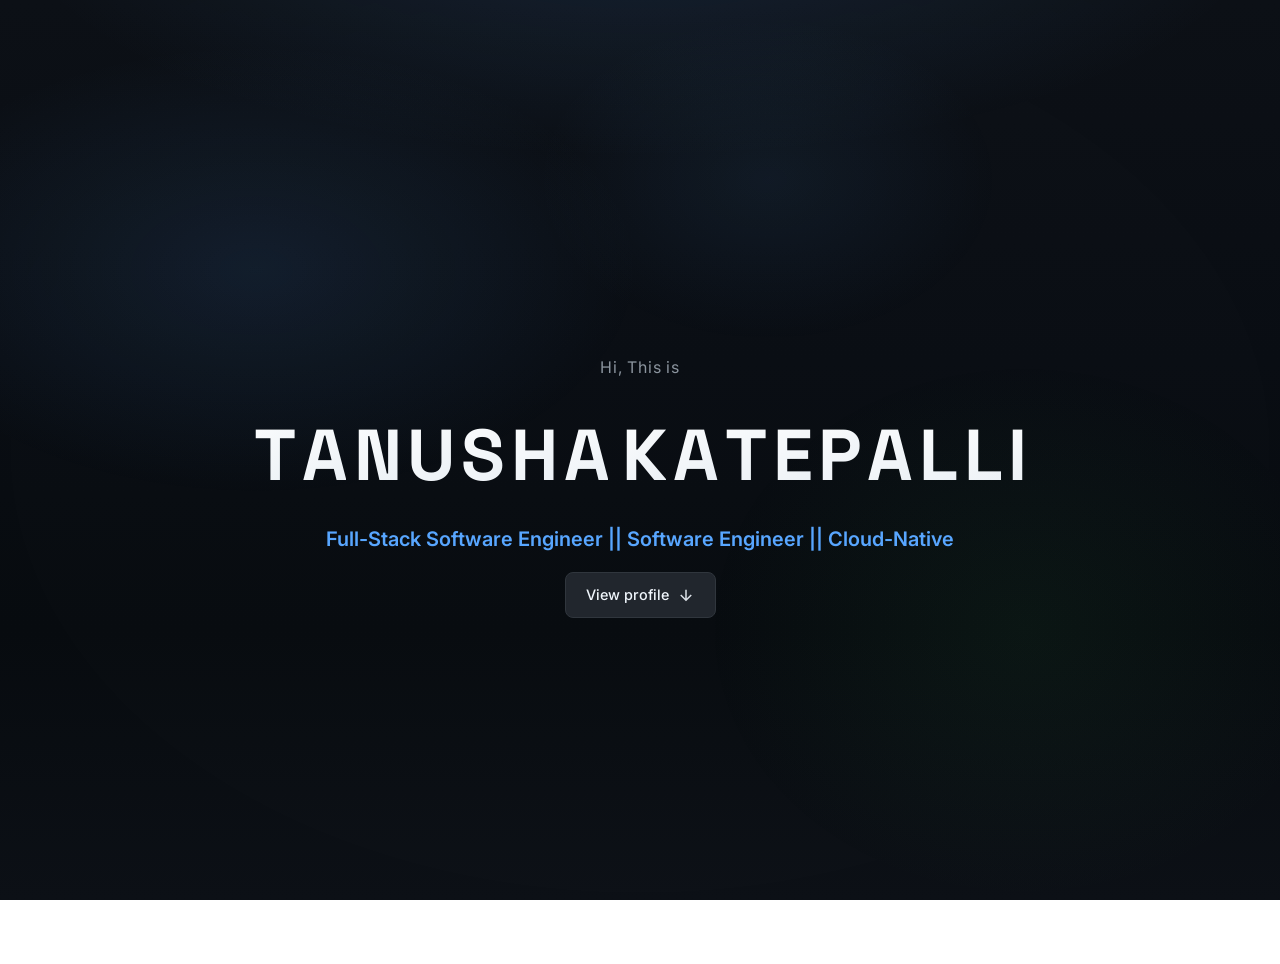
==== commit 4195e7ce: "Updated professional look" ====
--- a/index.html
+++ b/index.html
@@ -2,7 +2,7 @@
 <html lang="en" class="scroll-locked">
 <head>
   <meta charset="UTF-8">
-  <meta name="viewport" content="width=device-width, initial-scale=1.0">
+  <meta name="viewport" content="width=device-width, initial-scale=1.0, viewport-fit=cover">
   <meta name="description" content="Tanusha Katepalli - Software Engineer with 4+ years building scalable cloud-native applications. Full-Stack · React · Angular · Java · Go · AWS">
   <meta name="author" content="Tanusha Katepalli">
   <title>Tanusha Katepalli | Software Engineer</title>
@@ -14,8 +14,8 @@
   <meta property="og:type" content="website">
   <meta property="og:title" content="Tanusha Katepalli | Software Engineer">
   <meta property="og:description" content="Software Engineer with 4+ years building scalable cloud-native applications. Full-Stack · React · Angular · Java · Go · AWS">
-  <meta property="og:url" content="https://tanushakatepalli.github.io/">
-  <meta property="og:image" content="https://tanushakatepalli.github.io/og-image.png">
+  <meta property="og:url" content="https://ktanusha-git.github.io/Tanusha-Portfolio/">
+  <meta property="og:image" content="https://ktanusha-git.github.io/Tanusha-Portfolio/og-image.png">
   <meta property="og:site_name" content="Tanusha Katepalli Portfolio">
   <meta name="twitter:card" content="summary_large_image">
   <meta name="twitter:title" content="Tanusha Katepalli | Software Engineer">
@@ -49,7 +49,9 @@
   </nav>
 
   <div class="rocket-launch" id="rocketLaunch" aria-hidden="true">
-    <span class="rocket-emoji">🚀</span>
+    <span class="rocket-icon" aria-hidden="true">
+      <svg width="48" height="48" viewBox="0 0 24 24" fill="none" stroke="currentColor" stroke-width="2" stroke-linecap="round" stroke-linejoin="round"><path d="M12 5v14M19 12l-7 7-7-7"/></svg>
+    </span>
     <div class="rocket-trail"></div>
   </div>
 
@@ -61,10 +63,10 @@
         <span class="hero-space" aria-hidden="true"> </span>
         <span>K</span><span>A</span><span>T</span><span>E</span><span>P</span><span>A</span><span>L</span><span>L</span><span>I</span>
       </h1>
-      <p class="hero-title">Full-Stack Software Engineer || Software Engineer || Cloud-Native</p>
+      <p class="hero-title">Full-Stack Software Engineer · Cloud-Native · AWS & GCP</p>
       <div class="hero-cta-wrap">
-        <a href="#about-content" class="know-more-btn" id="knowMoreBtn" aria-label="View Tanusha's details">
-          <span>Know about Tanusha</span>
+        <a href="#about-content" class="know-more-btn" id="knowMoreBtn" aria-label="View profile">
+          <span>View profile</span>
           <svg width="18" height="18" viewBox="0 0 24 24" fill="none" stroke="currentColor" stroke-width="2"><path d="M12 5v14M19 12l-7 7-7-7"/></svg>
         </a>
       </div>
@@ -83,19 +85,44 @@
       <div class="ai-chat-panel" id="aiChatPanel">
         <div class="ai-chat-header">
           <span class="skill-badge">Ask About Tanusha</span>
+          <div class="ai-chat-header-actions">
+            <button type="button" class="ai-chat-clear-btn" id="aiChatClearBtn" aria-label="Clear chat and start over">Clear</button>
+            <button type="button" class="ai-chat-back-btn" id="aiChatBackBtn" hidden aria-label="Show upload and intro">Paste another job</button>
+          </div>
         </div>
         <div class="ai-chat-intro">
-          Hi! I'm here to answer questions about <strong>Tanusha</strong> - her experience at Viant & Amazon AWS, skills, projects, education, and how to get in touch. Try: "What are her skills?" or "Tell me about her work."
+          <p class="ai-chat-intro-line">Help HR & recruiters evaluate Tanusha.</p>
+          <p class="ai-chat-intro-line">Upload or paste a job description for a match summary, or ask about her skills and experience.</p>
         </div>
         <div class="ai-chat-quicklinks">
           <a href="#experience">Work</a>
-          <a href="#about-content">About me</a>
+          <a href="#about-content">About</a>
           <a href="#skills">Skills</a>
           <a href="#contact">Contact</a>
         </div>
+        <div class="ai-chat-upload" id="aiChatUpload">
+          <button type="button" class="ai-chat-upload-toggle" id="aiChatUploadToggle" aria-expanded="false">
+            <span class="ai-chat-upload-icon" aria-hidden="true">
+              <svg width="18" height="18" viewBox="0 0 24 24" fill="none" stroke="currentColor" stroke-width="2"><path d="M14 2H6a2 2 0 0 0-2 2v16a2 2 0 0 0 2 2h12a2 2 0 0 0 2-2V8z"/><polyline points="14 2 14 8 20 8"/><line x1="16" y1="13" x2="8" y2="13"/><line x1="16" y1="17" x2="8" y2="17"/><polyline points="10 9 9 9 8 9"/></svg>
+            </span>
+            <span>Upload or paste job description</span>
+            <span class="ai-chat-upload-chevron" aria-hidden="true">▼</span>
+          </button>
+          <div class="ai-chat-upload-panel" id="aiChatUploadPanel" hidden>
+            <div class="ai-chat-upload-zone" id="aiChatUploadZone">
+              <input type="file" id="aiChatFileInput" accept=".txt,.pdf,.docx" aria-label="Upload job description file">
+              <span class="ai-chat-upload-hint">Drop file here or click to upload (.txt, .pdf, .docx)</span>
+            </div>
+            <div class="ai-chat-upload-divider">or paste below</div>
+            <textarea class="ai-chat-upload-paste" id="aiChatUploadPaste" placeholder="Paste job description here..." rows="2"></textarea>
+            <button type="button" class="ai-chat-upload-analyze" id="aiChatUploadAnalyze">Analyze match</button>
+          </div>
+        </div>
         <div class="ai-chat-messages" id="aiChatMessages"></div>
         <div class="ai-chat-typing" id="aiChatTyping">
-          <span class="ai-chat-typing-emoji">👩‍💻</span>
+          <span class="ai-chat-typing-icon" aria-hidden="true">
+            <svg width="20" height="20" viewBox="0 0 24 24" fill="none" stroke="currentColor" stroke-width="2"><path d="M21 15a2 2 0 0 1-2 2H7l-4 4V5a2 2 0 0 1 2-2h14a2 2 0 0 1 2 2z"/></svg>
+          </span>
           <span class="ai-chat-typing-bubble">
             <span class="ai-chat-typing-dot"></span>
             <span class="ai-chat-typing-dot"></span>
@@ -107,7 +134,9 @@
           <form id="aiChatForm">
             <input type="text" class="ai-chat-input" id="aiChatInput" placeholder="Ask anything about Tanusha..." autocomplete="off">
             <button type="submit" class="ai-chat-submit" id="aiChatSubmit" title="Send" aria-label="Send message">
-              <span class="ai-chat-emoji">👩‍💻</span>
+              <span class="ai-chat-submit-icon" aria-hidden="true">
+                <svg width="20" height="20" viewBox="0 0 24 24" fill="none" stroke="currentColor" stroke-width="2"><line x1="22" y1="2" x2="11" y2="13"/><polygon points="22 2 15 22 11 13 2 9 22 2"/></svg>
+              </span>
             </button>
           </form>
         </div>
@@ -123,6 +152,10 @@
       </div>
       <div class="tech-strip">
         <span>React</span><span>Angular</span><span>Java</span><span>Go</span><span>GraphQL</span><span>Python</span><span>AWS</span><span>GCP</span><span>Docker</span><span>Kubernetes</span><span>Playwright</span><span>Selenium</span>
+      </div>
+      <div class="about-stats">
+        <div class="about-stat"><span class="about-stat-num">4+</span><span class="about-stat-label">Years Experience</span></div>
+        <div class="about-stat"><span class="about-stat-num">2</span><span class="about-stat-label">Tech Companies</span></div>
       </div>
       <div class="contact-bar" style="justify-content: center; margin-top: 1.5rem;">
         <span class="contact-link">
@@ -140,10 +173,6 @@
         <a href="https://linkedin.com/in/tanushakatepalli/" target="_blank" rel="noopener" class="contact-link">
           <svg width="16" height="16" viewBox="0 0 24 24" fill="currentColor"><path d="M20.447 20.452h-3.554v-5.569c0-1.328-.027-3.037-1.852-3.037-1.853 0-2.136 1.445-2.136 2.939v5.667H9.351V9h3.414v1.561h.046c.477-.9 1.637-1.85 3.37-1.85 3.601 0 4.267 2.37 4.267 5.455v6.286zM5.337 7.433c-1.144 0-2.063-.926-2.063-2.065 0-1.138.92-2.063 2.063-2.063 1.14 0 2.064.925 2.064 2.063 0 1.139-.925 2.065-2.064 2.065zm1.782 13.019H3.555V9h3.564v11.452zM22.225 0H1.771C.792 0 0 .774 0 1.729v20.542C0 23.227.792 24 1.771 24h20.451C23.2 24 24 23.227 24 22.271V1.729C24 .774 23.2 0 22.222 0h.003z"/></svg>
           LinkedIn
-        </a>
-        <a href="https://github.com/ktanusha-git" target="_blank" rel="noopener" class="contact-link">
-          <svg width="16" height="16" viewBox="0 0 24 24" fill="currentColor"><path d="M12 0c-6.626 0-12 5.373-12 12 0 5.302 3.438 9.8 8.207 11.387.599.111.793-.261.793-.577v-2.234c-3.338.726-4.033-1.416-4.033-1.416-.546-1.387-1.333-1.756-1.333-1.756-1.089-.745.083-.729.083-.729 1.205.084 1.839 1.237 1.839 1.237 1.07 1.834 2.807 1.304 3.492.997.107-.775.418-1.305.762-1.604-2.665-.305-5.467-1.334-5.467-5.931 0-1.311.469-2.381 1.236-3.221-.124-.303-.535-1.524.117-3.176 0 0 1.008-.322 3.301 1.23.957-.266 1.983-.399 3.003-.404 1.02.005 2.047.138 3.006.404 2.291-1.552 3.297-1.23 3.297-1.23.653 1.653.242 2.874.118 3.176.77.84 1.235 1.911 1.235 3.221 0 4.609-2.807 5.624-5.479 5.921.43.372.823 1.102.823 2.222v3.293c0 .319.192.694.801.576 4.765-1.589 8.199-6.086 8.199-11.386 0-6.627-5.373-12-12-12z"/></svg>
-          GitHub
         </a>
       </div>
       </div>
@@ -442,6 +471,10 @@
         <h3>Let's Connect</h3>
         <p>Open to full-stack, backend, Software Engineer, and platform engineering opportunities.</p>
         <div class="cta-buttons">
+          <a href="Tanusha%20Katepalli_Resume%202026.pdf" download="Tanusha Katepalli_Resume 2026.pdf" class="btn btn-outline" title="Download resume PDF">
+            <svg width="18" height="18" viewBox="0 0 24 24" fill="none" stroke="currentColor" stroke-width="2"><path d="M21 15v4a2 2 0 0 1-2 2H5a2 2 0 0 1-2-2v-4"/><polyline points="7 10 12 15 17 10"/><line x1="12" y1="15" x2="12" y2="3"/></svg>
+            Download Resume
+          </a>
           <a href="mailto:tanusha.katepalli@okstate.edu" class="btn btn-primary">
             <svg width="18" height="18" viewBox="0 0 24 24" fill="none" stroke="currentColor" stroke-width="2"><path d="M4 4h16c1.1 0 2 .9 2 2v12c0 1.1-.9 2-2 2H4c-1.1 0-2-.9-2-2V6c0-1.1.9-2 2-2z"/><polyline points="22,6 12,13 2,6"/></svg>
             Email Me
@@ -456,12 +489,27 @@
     </section>
 
     <footer class="site-footer">
-      <p>© 2026 Tanusha Katepalli · Built with HTML, CSS & JavaScript</p>
+      <div class="site-footer-inner">
+        <p class="site-footer-copy">© 2026 Tanusha Katepalli</p>
+        <div class="site-footer-links">
+          <a href="mailto:tanusha.katepalli@okstate.edu" aria-label="Email">Email</a>
+          <a href="https://linkedin.com/in/tanushakatepalli/" target="_blank" rel="noopener" aria-label="LinkedIn">LinkedIn</a>
+          <a href="https://github.com/ktanusha-git" target="_blank" rel="noopener" aria-label="GitHub">GitHub</a>
+        </div>
+        <p class="site-footer-tagline">Open to full-stack, backend & platform engineering roles</p>
+      </div>
     </footer>
     </div>
     <!-- end scroll-reveal-content -->
   </div>
   <script src="resume.js"></script>
+  <script src="https://cdnjs.cloudflare.com/ajax/libs/pdf.js/3.11.174/pdf.min.js"></script>
+  <script>
+    if (typeof pdfjsLib !== 'undefined') {
+      pdfjsLib.GlobalWorkerOptions.workerSrc = 'https://cdnjs.cloudflare.com/ajax/libs/pdf.js/3.11.174/pdf.worker.min.js';
+    }
+  </script>
+  <script src="https://cdnjs.cloudflare.com/ajax/libs/mammoth/1.6.0/mammoth.browser.min.js"></script>
   <script src="main.js"></script>
 
 </body>
--- a/styles.css
+++ b/styles.css
@@ -13,8 +13,13 @@
   --radius-lg: 12px;
   --transition: 0.2s ease;
 }
+
 *, *::before, *::after { box-sizing: border-box; margin: 0; padding: 0; }
-html { scroll-behavior: smooth; scroll-padding-top: 5rem; }
+html {
+  scroll-behavior: smooth;
+  scroll-padding-top: 5rem;
+  -webkit-text-size-adjust: 100%;
+}
 html.scroll-locked, body.scroll-locked {
   overflow: hidden !important;
   height: 100% !important;
@@ -31,26 +36,33 @@
 }
 body {
   font-family: 'Inter', -apple-system, BlinkMacSystemFont, sans-serif;
-  background: var(--bg);
+  background: linear-gradient(180deg, #0d1117 0%, #0a0e14 40%, #080c10 70%, #0d1117 100%);
   color: var(--text);
   line-height: 1.65;
   min-height: 100vh;
   -webkit-font-smoothing: antialiased;
-}
+  overflow-x: hidden;
+}
+/* Soft gradient mesh - ambient, modern */
 body::before {
   content: "";
   position: fixed;
   top: 0; left: 0; right: 0; bottom: 0;
-  background-image: radial-gradient(rgba(88, 166, 255, 0.06) 1px, transparent 1px);
-  background-size: 28px 28px;
+  background:
+    radial-gradient(ellipse 60% 50% at 20% 30%, rgba(88, 166, 255, 0.1) 0%, transparent 50%),
+    radial-gradient(ellipse 50% 60% at 80% 70%, rgba(63, 185, 80, 0.06) 0%, transparent 50%),
+    radial-gradient(ellipse 40% 40% at 60% 20%, rgba(88, 166, 255, 0.07) 0%, transparent 45%);
   pointer-events: none;
   z-index: 0;
 }
+/* Top glow + subtle vignette */
 body::after {
   content: "";
   position: fixed;
-  top: 0; left: 0; right: 0; height: 400px;
-  background: radial-gradient(ellipse 80% 50% at 50% -20%, var(--accent-glow), transparent);
+  top: 0; left: 0; right: 0; bottom: 0;
+  background:
+    radial-gradient(ellipse 90% 50% at 50% -10%, rgba(88, 166, 255, 0.12), transparent 55%),
+    radial-gradient(ellipse 120% 120% at 50% 50%, transparent 40%, rgba(0, 0, 0, 0.12) 100%);
   pointer-events: none;
   z-index: 0;
 }
@@ -95,6 +107,7 @@
   display: flex;
   gap: 0.35rem;
   flex-wrap: wrap;
+  align-items: center;
 }
 .nav-links a {
   padding: 0.5rem 0.9rem;
@@ -140,6 +153,8 @@
   max-width: 900px;
   margin: 0 auto;
   padding: 0 1.5rem 4rem;
+  min-width: 0;
+  width: 100%;
 }
 
 /* Hero - pawelszostak style */
@@ -323,11 +338,16 @@
   opacity: 1;
   animation: rocketFly 1.8s cubic-bezier(0.2, 0.8, 0.2, 1) forwards;
 }
-.rocket-emoji {
-  font-size: 5rem;
+.rocket-icon {
   display: block;
-  filter: drop-shadow(0 0 12px rgba(88, 166, 255, 0.6));
+  color: var(--accent);
+  filter: drop-shadow(0 0 12px rgba(88, 166, 255, 0.4));
   animation: rocketTilt 1.8s ease-in-out forwards;
+}
+.rocket-icon svg {
+  display: block;
+  width: 48px;
+  height: 48px;
 }
 .rocket-trail {
   position: absolute;
@@ -403,22 +423,24 @@
 /* AI Chat - Inline section after hero */
 .ai-chat-section {
   margin: 0 auto 2.5rem;
-  max-width: 560px;
+  max-width: 580px;
   width: 100%;
-  padding: 0 0.5rem;
+  padding: 0 1rem;
   box-sizing: border-box;
+  min-width: 0;
 }
 .ai-chat-panel {
   width: 100%;
-  max-width: 560px;
+  max-width: 580px;
   margin: 0 auto;
-  height: 420px;
-  max-height: 55vh;
+  height: 480px;
+  max-height: 60vh;
   background: var(--bg-elevated);
-  border: 1px solid var(--accent);
-  border-radius: 16px;
-  overflow: hidden;
-  box-shadow: 0 4px 6px rgba(0, 0, 0, 0.3), 0 10px 40px rgba(0, 0, 0, 0.4), 0 0 0 1px rgba(0, 0, 0, 0.1), 0 0 32px rgba(88, 166, 255, 0.12);
+  border: 1px solid var(--border);
+  border-radius: var(--radius-lg);
+  overflow-y: auto;
+  overflow-x: hidden;
+  box-shadow: 0 4px 24px rgba(0, 0, 0, 0.25), 0 0 1px rgba(255, 255, 255, 0.06);
   display: flex;
   flex-direction: column;
 }
@@ -427,35 +449,73 @@
   display: flex;
   justify-content: space-between;
   align-items: center;
-  padding: 0.5rem 1rem;
+  gap: 0.5rem;
+  padding: 1rem 1.25rem;
   border-bottom: 1px solid var(--border);
 }
 .ai-chat-header .skill-badge {
-  font-size: 0.75rem;
+  font-size: 0.8rem;
   font-weight: 600;
-  letter-spacing: 0.08em;
-  color: var(--accent);
-}
+  letter-spacing: 0.06em;
+  color: var(--accent);
+}
+.ai-chat-header-actions {
+  display: flex;
+  align-items: center;
+  gap: 0.5rem;
+}
+.ai-chat-clear-btn {
+  padding: 0.35rem 0.65rem;
+  background: transparent;
+  border: 1px solid var(--border);
+  border-radius: 6px;
+  color: var(--text-muted);
+  font-size: 0.8rem;
+  cursor: pointer;
+  transition: all var(--transition);
+}
+.ai-chat-clear-btn:hover {
+  border-color: var(--text-muted);
+  color: var(--text);
+}
+.ai-chat-back-btn {
+  padding: 0.35rem 0.65rem;
+  background: transparent;
+  border: 1px solid var(--border);
+  border-radius: 6px;
+  color: var(--text-muted);
+  font-size: 0.8rem;
+  cursor: pointer;
+  transition: all var(--transition);
+}
+.ai-chat-back-btn:hover { border-color: var(--accent); color: var(--accent); }
+.ai-chat-back-btn[hidden] { display: none !important; }
 .ai-chat-intro {
   flex-shrink: 0;
-  padding: 0.5rem 1rem;
-  font-size: 0.85rem;
+  padding: 1rem 1.25rem 0.75rem;
+  color: var(--text-muted);
+}
+.ai-chat-intro-line {
+  margin: 0 0 0.4rem;
+  font-size: 0.9rem;
   line-height: 1.5;
-  color: var(--text-muted);
-}
-.ai-chat-intro strong { color: var(--text); }
+}
+.ai-chat-intro-line:last-child { margin-bottom: 0; }
+.ai-chat-panel.chat-result .ai-chat-intro,
+.ai-chat-panel.chat-result .ai-chat-quicklinks,
+.ai-chat-panel.chat-result .ai-chat-upload { display: none; }
 .ai-chat-quicklinks {
   flex-shrink: 0;
   display: flex;
   flex-wrap: wrap;
-  gap: 0.4rem;
-  padding: 0 1rem 0.5rem;
+  gap: 0.5rem;
+  padding: 0 1.25rem 1rem;
 }
 .ai-chat-quicklinks a {
-  padding: 0.4rem 0.85rem;
+  padding: 0.5rem 1rem;
   background: var(--surface);
   border: 1px solid var(--border);
-  border-radius: 20px;
+  border-radius: 6px;
   font-size: 0.85rem;
   color: var(--text-muted);
   text-decoration: none;
@@ -464,47 +524,202 @@
 .ai-chat-quicklinks a:hover {
   border-color: var(--accent);
   color: var(--accent);
+  background: rgba(88, 166, 255, 0.06);
+}
+.ai-chat-upload {
+  flex-shrink: 0;
+  padding: 0 1.25rem 1rem;
+}
+.ai-chat-upload-toggle {
+  display: flex;
+  align-items: center;
+  gap: 0.6rem;
+  width: 100%;
+  padding: 0.65rem 1rem;
+  background: var(--surface);
+  border: 1px solid var(--border);
+  border-radius: 8px;
+  color: var(--text-muted);
+  font-size: 0.9rem;
+  cursor: pointer;
+  transition: all var(--transition);
+}
+.ai-chat-upload-toggle .ai-chat-upload-icon { flex-shrink: 0; }
+.ai-chat-upload-toggle .ai-chat-upload-chevron { flex-shrink: 0; margin-left: auto; }
+.ai-chat-upload-chevron {
+  font-size: 0.6rem;
+  opacity: 0.6;
+  transition: transform 0.2s ease;
+}
+.ai-chat-upload-toggle[aria-expanded="true"] .ai-chat-upload-chevron { transform: rotate(180deg); }
+.ai-chat-upload-toggle:hover {
+  border-color: var(--surface-hover);
+  color: var(--text);
+  background: var(--surface-hover);
+}
+.ai-chat-upload-icon { display: flex; color: var(--text-muted); opacity: 0.9; }
+.ai-chat-upload-icon svg { flex-shrink: 0; }
+.ai-chat-upload-panel {
+  margin-top: 0.75rem;
+  padding: 1rem;
+  background: var(--bg);
+  border: 1px solid var(--border);
+  border-radius: 8px;
+}
+.ai-chat-upload-panel[hidden] { display: none !important; }
+.ai-chat-upload-zone {
+  position: relative;
+  padding: 0.85rem 1rem;
+  border: 2px dashed var(--border);
+  border-radius: 8px;
+  text-align: center;
+  cursor: pointer;
+  transition: all var(--transition);
+}
+.ai-chat-upload-zone:hover, .ai-chat-upload-zone.dragover {
+  border-color: var(--accent);
+  background: rgba(88, 166, 255, 0.04);
+}
+.ai-chat-upload-zone input[type="file"] {
+  position: absolute;
+  inset: 0;
+  opacity: 0;
+  cursor: pointer;
+}
+.ai-chat-upload-hint { font-size: 0.85rem; color: var(--text-muted); pointer-events: none; }
+.ai-chat-upload-divider {
+  margin: 0.85rem 0 0.5rem;
+  font-size: 0.8rem;
+  color: var(--text-muted);
+  text-align: center;
+  letter-spacing: 0.02em;
+}
+.ai-chat-upload-paste {
+  width: 100%;
+  padding: 0.6rem 0.85rem;
+  background: var(--surface);
+  border: 1px solid var(--border);
+  border-radius: 8px;
+  color: var(--text);
+  font-size: 0.9rem;
+  font-family: inherit;
+  resize: vertical;
+  min-height: 56px;
+  max-height: 120px;
+  box-sizing: border-box;
+}
+.ai-chat-upload-paste:focus {
+  outline: none;
+  border-color: var(--accent);
+  box-shadow: 0 0 0 3px var(--accent-glow);
+}
+.ai-chat-upload-analyze {
+  margin-top: 0.75rem;
+  width: 100%;
+  padding: 0.65rem 1rem;
+  background: var(--accent);
+  border: none;
+  border-radius: 8px;
+  color: #fff;
+  font-size: 0.9rem;
+  font-weight: 600;
+  cursor: pointer;
+  transition: all var(--transition);
+}
+.ai-chat-upload-analyze:hover {
+  background: #79c0ff;
+  color: #fff;
+}
+.ai-chat-upload-analyze:focus-visible {
+  outline: none;
+  box-shadow: 0 0 0 2px var(--accent-glow);
+}
+.ai-chat-messages .msg-match {
+  padding: 1rem 1.15rem;
+  background: var(--surface);
+  border-radius: 8px;
+  border-left: 4px solid var(--accent);
+}
+.ai-chat-messages .msg-match-strong { border-left-color: var(--green); }
+.ai-chat-messages .msg-match-moderate { border-left-color: #f59e0b; }
+.ai-chat-messages .msg-match-weak { border-left-color: var(--text-muted); }
+.ai-chat-messages .msg-match-summary { font-weight: 600; margin-bottom: 0.5rem; }
+.ai-chat-messages .msg-match-list { font-size: 0.85rem; margin: 0.35rem 0; }
+.ai-chat-messages .msg-match-gaps { color: var(--text-muted); font-size: 0.85rem; }
+.ai-chat-messages .msg-match-resume-note {
+  margin-top: 0.6rem;
+  padding: 0.4rem 0.6rem;
+  background: rgba(88, 166, 255, 0.08);
+  border-radius: var(--radius);
+  font-size: 0.85rem;
+  color: var(--accent);
+  font-style: italic;
+}
+.ai-chat-messages .msg-match-contact {
+  margin-top: 0.5rem;
+  font-size: 0.9rem;
+  font-weight: 500;
+}
+.ai-chat-messages .msg-match-contact a {
+  color: var(--accent);
+  text-decoration: none;
+}
+.ai-chat-messages .msg-match-contact a:hover {
+  text-decoration: underline;
 }
 .ai-chat-messages {
   flex: 1;
-  min-height: 80px;
+  min-height: 100px;
   overflow-y: auto;
   overflow-x: hidden;
-  padding: 0.75rem 1rem;
+  padding: 1rem 1.25rem;
   display: none;
   overscroll-behavior: contain;
   -webkit-overflow-scrolling: touch;
 }
 .ai-chat-messages.active { display: block; }
 .ai-chat-messages .msg {
-  margin-bottom: 1rem;
-}
+  margin-bottom: 1.25rem;
+}
+.ai-chat-messages .msg:last-child { margin-bottom: 0; }
 .ai-chat-messages .msg-user {
   color: var(--accent);
-  font-size: 0.9rem;
-  margin-bottom: 0.25rem;
+  font-size: 0.8rem;
+  font-weight: 600;
+  margin-bottom: 0.35rem;
+  letter-spacing: 0.02em;
 }
 .ai-chat-messages .msg-bot {
   font-size: 0.9rem;
   color: var(--text-muted);
   line-height: 1.6;
 }
+.ai-chat-messages .msg-scroll-prompt {
+  margin-top: 0.75rem;
+  padding: 0.5rem 0.85rem;
+  background: rgba(88, 166, 255, 0.08);
+  border-left: 3px solid var(--accent);
+  border-radius: 0 8px 8px 0;
+  color: var(--accent);
+  font-weight: 600;
+  font-size: 0.85rem;
+}
 .ai-chat-input-wrap {
   flex-shrink: 0;
-  padding: 0.5rem 1rem;
+  padding: 1rem 1.25rem;
   border-top: 1px solid var(--border);
 }
 .ai-chat-input-wrap form {
   display: flex;
-  gap: 0.5rem;
+  gap: 0.6rem;
   align-items: center;
 }
 .ai-chat-input {
   flex: 1;
-  padding: 0.65rem 1rem;
+  padding: 0.75rem 1rem;
   background: var(--surface);
   border: 1px solid var(--border);
-  border-radius: var(--radius);
+  border-radius: 8px;
   color: var(--text);
   font-size: 0.9rem;
   font-family: inherit;
@@ -513,14 +728,14 @@
 .ai-chat-input:focus {
   outline: none;
   border-color: var(--accent);
+  box-shadow: 0 0 0 3px var(--accent-glow);
 }
 .ai-chat-input:focus-visible {
   outline: none;
-  box-shadow: 0 0 0 2px var(--accent-glow);
 }
 .ai-chat-submit {
-  padding: 0.5rem 0.85rem;
-  background: linear-gradient(135deg, var(--accent) 0%, #7c3aed 100%);
+  padding: 0.65rem 0.9rem;
+  background: var(--accent);
   border: none;
   border-radius: 50%;
   width: 44px;
@@ -533,21 +748,20 @@
   box-shadow: 0 2px 12px rgba(88, 166, 255, 0.3);
 }
 .ai-chat-submit:hover {
-  background: linear-gradient(135deg, #79c0ff 0%, #8b5cf6 100%);
-  box-shadow: 0 4px 16px rgba(88, 166, 255, 0.4);
-  transform: scale(1.05);
+  background: #79c0ff;
 }
 .ai-chat-submit:focus-visible {
   outline: none;
   box-shadow: 0 0 0 3px var(--accent-glow);
 }
-.ai-chat-emoji {
-  font-size: 1.4rem;
-  line-height: 1;
-  display: inline-block;
+.ai-chat-submit-icon {
+  display: flex;
+  align-items: center;
+  justify-content: center;
+  color: #fff;
   animation: emojiIdle 2.5s ease-in-out infinite;
 }
-.ai-chat-submit.blink .ai-chat-emoji { animation: emojiReply 0.6s ease-out; }
+.ai-chat-submit.blink .ai-chat-submit-icon { animation: emojiReply 0.6s ease-out; }
 @keyframes emojiIdle {
   0%, 100% { transform: scale(1) rotate(0deg); }
   25% { transform: scale(1.05) rotate(-3deg); }
@@ -573,8 +787,9 @@
   from { opacity: 0; transform: translateY(-4px); }
   to { opacity: 1; transform: translateY(0); }
 }
-.ai-chat-typing-emoji {
-  font-size: 1.5rem;
+.ai-chat-typing-icon {
+  display: flex;
+  color: var(--accent);
   animation: emojiTyping 0.6s ease-in-out infinite;
 }
 @keyframes emojiTyping {
@@ -685,6 +900,32 @@
   border-radius: 3px 0 0 3px;
 }
 .summary strong { color: var(--accent); }
+.about-stats {
+  display: flex;
+  justify-content: center;
+  gap: 2rem;
+  margin: 1.5rem 0;
+  padding: 1rem 0;
+  border-top: 1px solid var(--border);
+  border-bottom: 1px solid var(--border);
+}
+.about-stat {
+  display: flex;
+  flex-direction: column;
+  align-items: center;
+  gap: 0.25rem;
+}
+.about-stat-num {
+  font-family: 'Space Grotesk', 'Inter', sans-serif;
+  font-size: 1.5rem;
+  font-weight: 700;
+  color: var(--accent);
+}
+.about-stat-label {
+  font-size: 0.75rem;
+  color: var(--text-muted);
+  letter-spacing: 0.04em;
+}
 .tech-strip {
   display: flex;
   flex-wrap: wrap;
@@ -890,6 +1131,31 @@
   border-top: 1px solid var(--border);
   margin-top: 2rem;
 }
+.site-footer-inner {
+  max-width: 36rem;
+  margin: 0 auto;
+}
+.site-footer-copy {
+  margin: 0 0 0.75rem;
+}
+.site-footer-links {
+  display: flex;
+  justify-content: center;
+  gap: 1.25rem;
+  margin-bottom: 0.75rem;
+}
+.site-footer-links a {
+  color: var(--text-muted);
+  text-decoration: none;
+}
+.site-footer-links a:hover {
+  color: var(--accent);
+}
+.site-footer-tagline {
+  font-size: 0.8rem;
+  opacity: 0.85;
+  margin: 0;
+}
 /* Tech Stack Hero - orbital layout */
 .tech-stack-hero {
   position: relative;
@@ -1309,6 +1575,16 @@
 .btn-secondary:hover {
   border-color: var(--accent);
   background: rgba(88, 166, 255, 0.1);
+}
+.btn-outline {
+  background: transparent;
+  color: var(--text-muted);
+  border: 1px solid var(--border);
+}
+.btn-outline:hover {
+  border-color: var(--accent);
+  color: var(--accent);
+  background: rgba(88, 166, 255, 0.06);
 }
 
 /* Scroll Progress Indicator (parthh.in style) */
@@ -1362,29 +1638,112 @@
 }
 @media (max-width: 900px) {
   .scroll-progress { display: none; }
+  .container { padding: 0 1.25rem 3rem; }
+  .hero { padding: 5rem 1.25rem 2rem; min-height: 80vh; }
+  .hero-title { font-size: 1.1rem; }
+  .summary { padding: 1.5rem 1.5rem; }
+  .card { padding: 1.25rem 1.5rem; }
+  .highlight-cards { grid-template-columns: 1fr; }
+  .explore-grid { grid-template-columns: 1fr; }
+  .tech-stack-hero { padding: 0.5rem 1rem 1rem; }
+  .tech-stack-title { font-size: 1.75rem; }
+}
+
+@media (max-width: 768px) {
+  .nav { padding: 0.65rem 1rem; }
+  .nav-inner { padding: 0 0.5rem; }
+  .nav-links { gap: 0.25rem; }
+  .nav-links a { padding: 0.4rem 0.65rem; font-size: 0.85rem; }
+  .nav-cta { padding: 0.4rem 0.85rem !important; font-size: 0.85rem !important; }
+  .hero { padding: 4.5rem 1rem 1.5rem; min-height: 75vh; }
+  .hero-name { font-size: clamp(1.75rem, 6vw, 2.5rem); }
+  .hero-title { font-size: 1rem; line-height: 1.4; }
+  .hero-nav { padding: 0.75rem 1rem; gap: 0.5rem; }
+  .hero-nav a { padding: 0.5rem 1rem; font-size: 0.85rem; }
+  .ai-chat-section { padding: 0 0.5rem; margin-bottom: 1.5rem; }
+  .ai-chat-panel { height: 420px; max-height: 55vh; }
+  .ai-chat-intro { padding: 0.75rem 1rem; font-size: 0.85rem; }
+  .ai-chat-quicklinks { padding: 0 1rem 0.75rem; gap: 0.4rem; }
+  .ai-chat-quicklinks a { padding: 0.35rem 0.65rem; font-size: 0.8rem; }
+  .ai-chat-messages { padding: 0.75rem 1rem; }
+  .ai-chat-messages .msg-bot, .ai-chat-messages .msg-user { font-size: 0.85rem; }
+  .ai-chat-messages .msg-scroll-prompt { padding: 0.4rem 0.6rem; font-size: 0.85rem; }
+  .ai-chat-input-wrap { padding: 0.75rem 1rem; }
+  .ai-chat-input { padding: 0.55rem 0.85rem; font-size: 0.85rem; }
+  .ai-chat-submit { width: 40px; height: 40px; }
+  .section { margin-bottom: 2rem; }
+  .section-title { font-size: 0.75rem; margin-bottom: 1rem; }
+  .summary { padding: 1.25rem 1.25rem; font-size: 0.95rem; }
+  .tech-strip { gap: 0.5rem; font-size: 0.8rem; }
+  .tech-strip span { padding: 0.3rem 0.5rem; }
+  .card { padding: 1rem 1.25rem; }
+  .card-title { font-size: 1rem; }
+  .card li { font-size: 0.9rem; padding-left: 1rem; }
+  .skills-grid { grid-template-columns: 1fr; gap: 1rem; }
+  .project-grid { grid-template-columns: 1fr; gap: 1rem; }
+  .project-card-hareesh { padding: 1.25rem; }
+  .project-card-hareesh-title { font-size: 1.05rem; }
+  .project-card-hareesh-desc { font-size: 0.9rem; }
+  .cta-section { padding: 1.5rem 1rem; }
+  .cta-section h3 { font-size: 1.25rem; }
+  .cta-buttons { flex-direction: column; gap: 0.75rem; }
+  .btn { width: 100%; justify-content: center; }
 }
 
 @media (max-width: 640px) {
   .container { padding: 4rem 1rem 2rem; }
-  .nav-inner { padding: 0 1rem; }
-  .hero { padding: 5rem 1rem 3rem; min-height: 90vh; }
-  .hero-name { font-size: 2rem; }
-  .contact-bar { flex-direction: column; align-items: center; }
-  .contact-link { width: 100%; justify-content: center; }
+  .nav-inner { padding: 0 0.5rem; }
+  .nav-links a { padding: 0.35rem 0.5rem; font-size: 0.8rem; }
+  .hero { padding: 4rem 0.75rem 1rem; min-height: 70vh; }
+  .hero-name { font-size: clamp(1.5rem, 8vw, 2rem); }
+  .hero-title { font-size: 0.9rem; }
+  .contact-bar { flex-direction: column; align-items: center; gap: 0.4rem; }
+  .contact-link { width: 100%; justify-content: center; padding: 0.45rem 0.75rem; font-size: 0.85rem; }
   .nav-links { justify-content: center; }
   .featured-project { padding-left: 1.5rem; }
   .project-number { position: static; margin-bottom: 0.25rem; }
   .ai-chat-panel { max-width: 100%; height: 360px; max-height: 50vh; }
+  .ai-chat-intro { font-size: 0.75rem; }
+  .summary { padding: 1rem 1rem; font-size: 0.9rem; }
+  .card, .edu-card { padding: 1rem 1rem; }
+  .tech-marquee-icon { width: 32px; height: 32px; }
+  .tech-stack-title { font-size: 1.5rem; }
+  .skill-tag { font-size: 0.65rem; padding: 0.15rem 0.35rem; }
+}
+
+@media (max-width: 480px) {
+  .container { padding: 3.5rem 0.75rem 1.5rem; padding-left: max(0.75rem, env(safe-area-inset-left)); padding-right: max(0.75rem, env(safe-area-inset-right)); }
+  .nav { padding-left: max(1rem, env(safe-area-inset-left)); padding-right: max(1rem, env(safe-area-inset-right)); }
+  .nav-links a:not(.nav-cta) { font-size: 0.75rem; padding: 0.3rem 0.4rem; min-height: 44px; display: inline-flex; align-items: center; }
+  .nav-cta { font-size: 0.8rem !important; padding: 0.35rem 0.7rem !important; min-height: 44px; }
+  .hero { padding: 3.5rem 0.5rem 0.75rem; min-height: 65vh; }
+  .hero-name { font-size: 1.25rem; gap: 0.05em; }
+  .hero-title { font-size: 0.85rem; }
+  .ai-chat-panel { height: 320px; max-height: 45vh; }
+  .ai-chat-intro { display: none; }
+  .ai-chat-quicklinks { padding: 0.5rem 0.5rem; }
+  .ai-chat-submit { min-width: 44px; min-height: 44px; }
+  .ai-chat-input { min-height: 44px; }
+  .card-header { flex-direction: column; align-items: flex-start; }
+  .card-meta { font-size: 0.75rem; }
+  .summary { padding: 0.85rem 0.85rem; font-size: 0.85rem; }
+  .section-title { font-size: 0.7rem; }
+  .section-title::before { font-size: 0.8rem; }
+  .site-footer { padding: 1.5rem 1rem; font-size: 0.8rem; padding-bottom: max(1.5rem, env(safe-area-inset-bottom)); }
 }
 @media print {
-  .nav { display: none; }
+  .nav, .rocket-launch { display: none !important; }
   body::before, body::after { display: none; }
   body { background: #fff; color: #111; }
-  .container { padding-top: 2rem; }
+  .container { padding-top: 1rem; max-width: 100%; }
+  .hero { padding-top: 0; min-height: auto; }
+  .hero-nav, .details-panel > .hero-nav { display: none; }
   .card, .summary, .skill-group, .edu-card, .project-card, .project-card-hareesh, .cta-section {
     border-color: #d0d7de;
     box-shadow: none;
+    break-inside: avoid;
   }
+  .section { break-inside: avoid; }
   .contact-link { border-color: #d0d7de; }
   .section-title::before, .highlight { color: #0969da; }
   .card-subtitle, .skill-group-title, .edu-date { color: #0969da; }
@@ -1393,4 +1752,8 @@
   .scroll-progress { display: none; }
   .ai-chat-section { display: none; }
   .site-footer { border-color: #d0d7de; }
-}
+  .about-stats { border-color: #d0d7de; }
+  .about-stat-num { color: #0969da; }
+  .tech-strip span { border-color: #d0d7de; background: #f6f8fa; }
+  @page { margin: 1.5cm; }
+}
